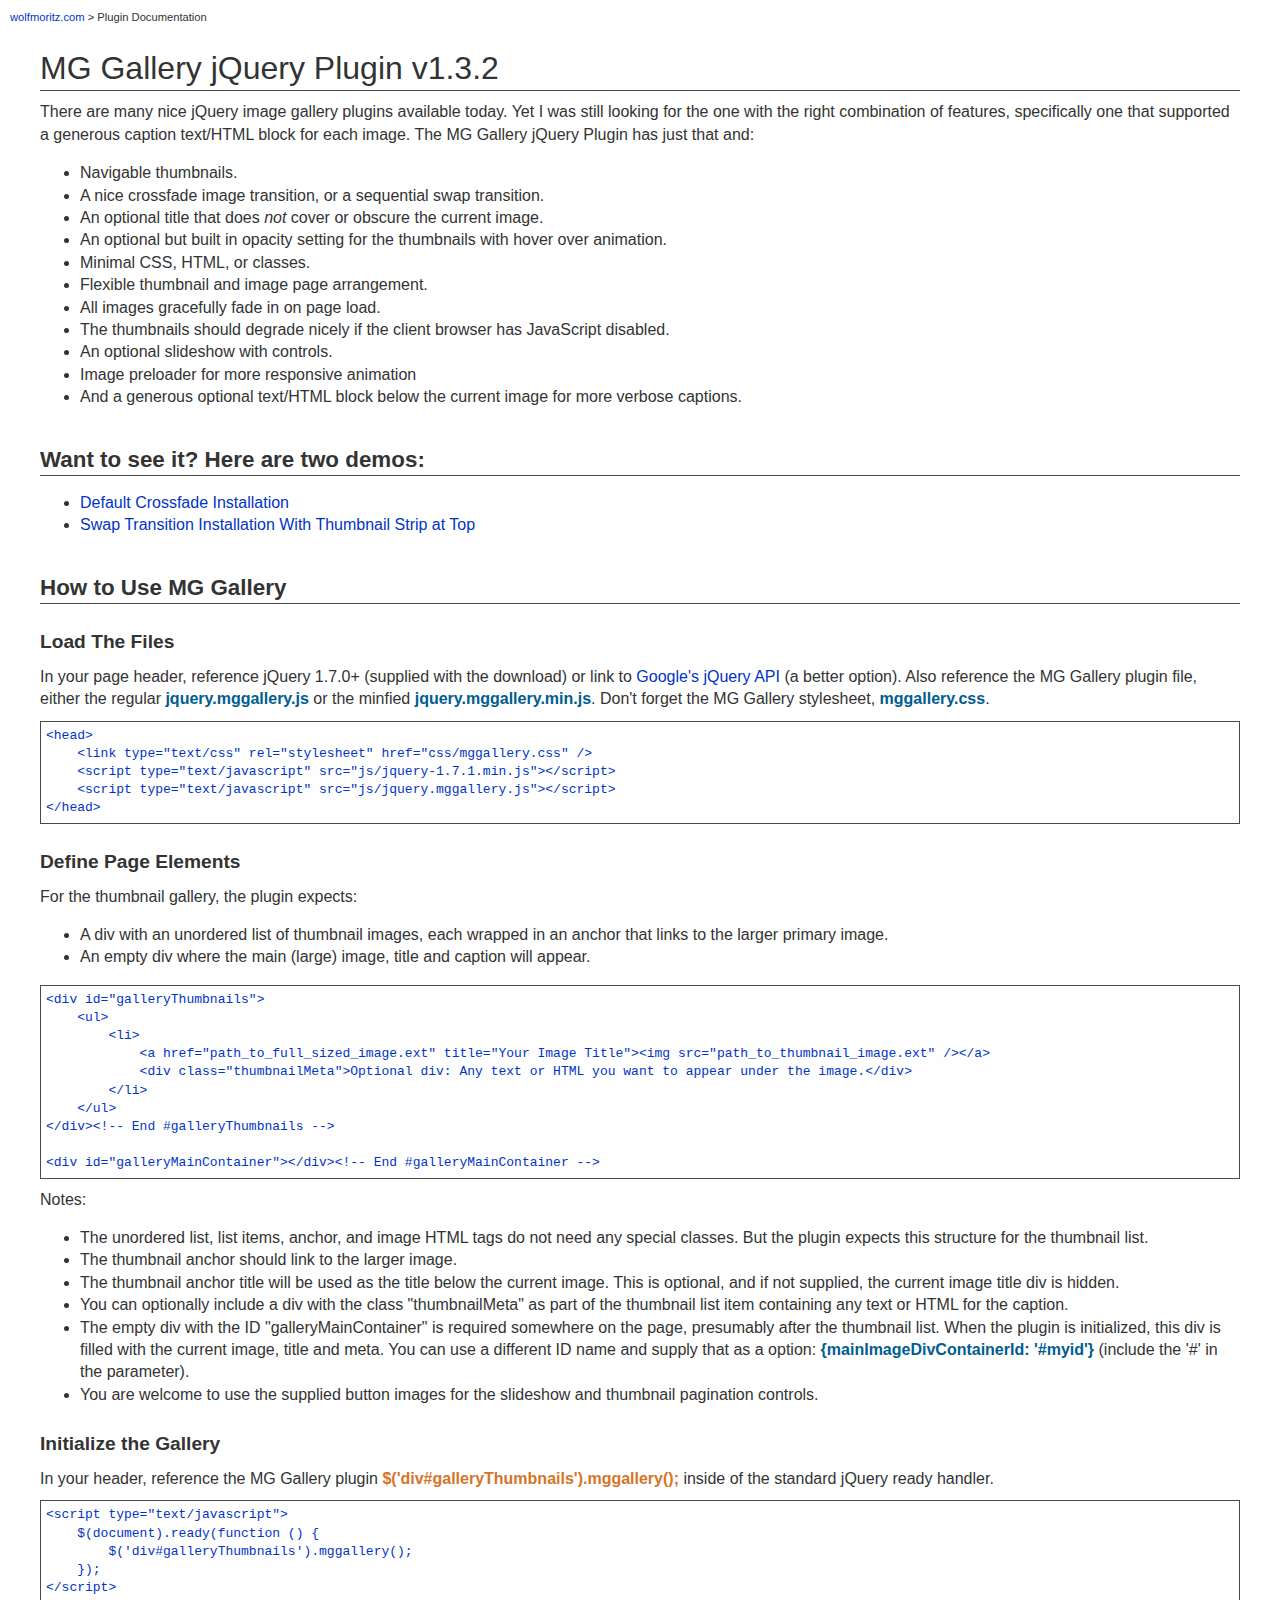
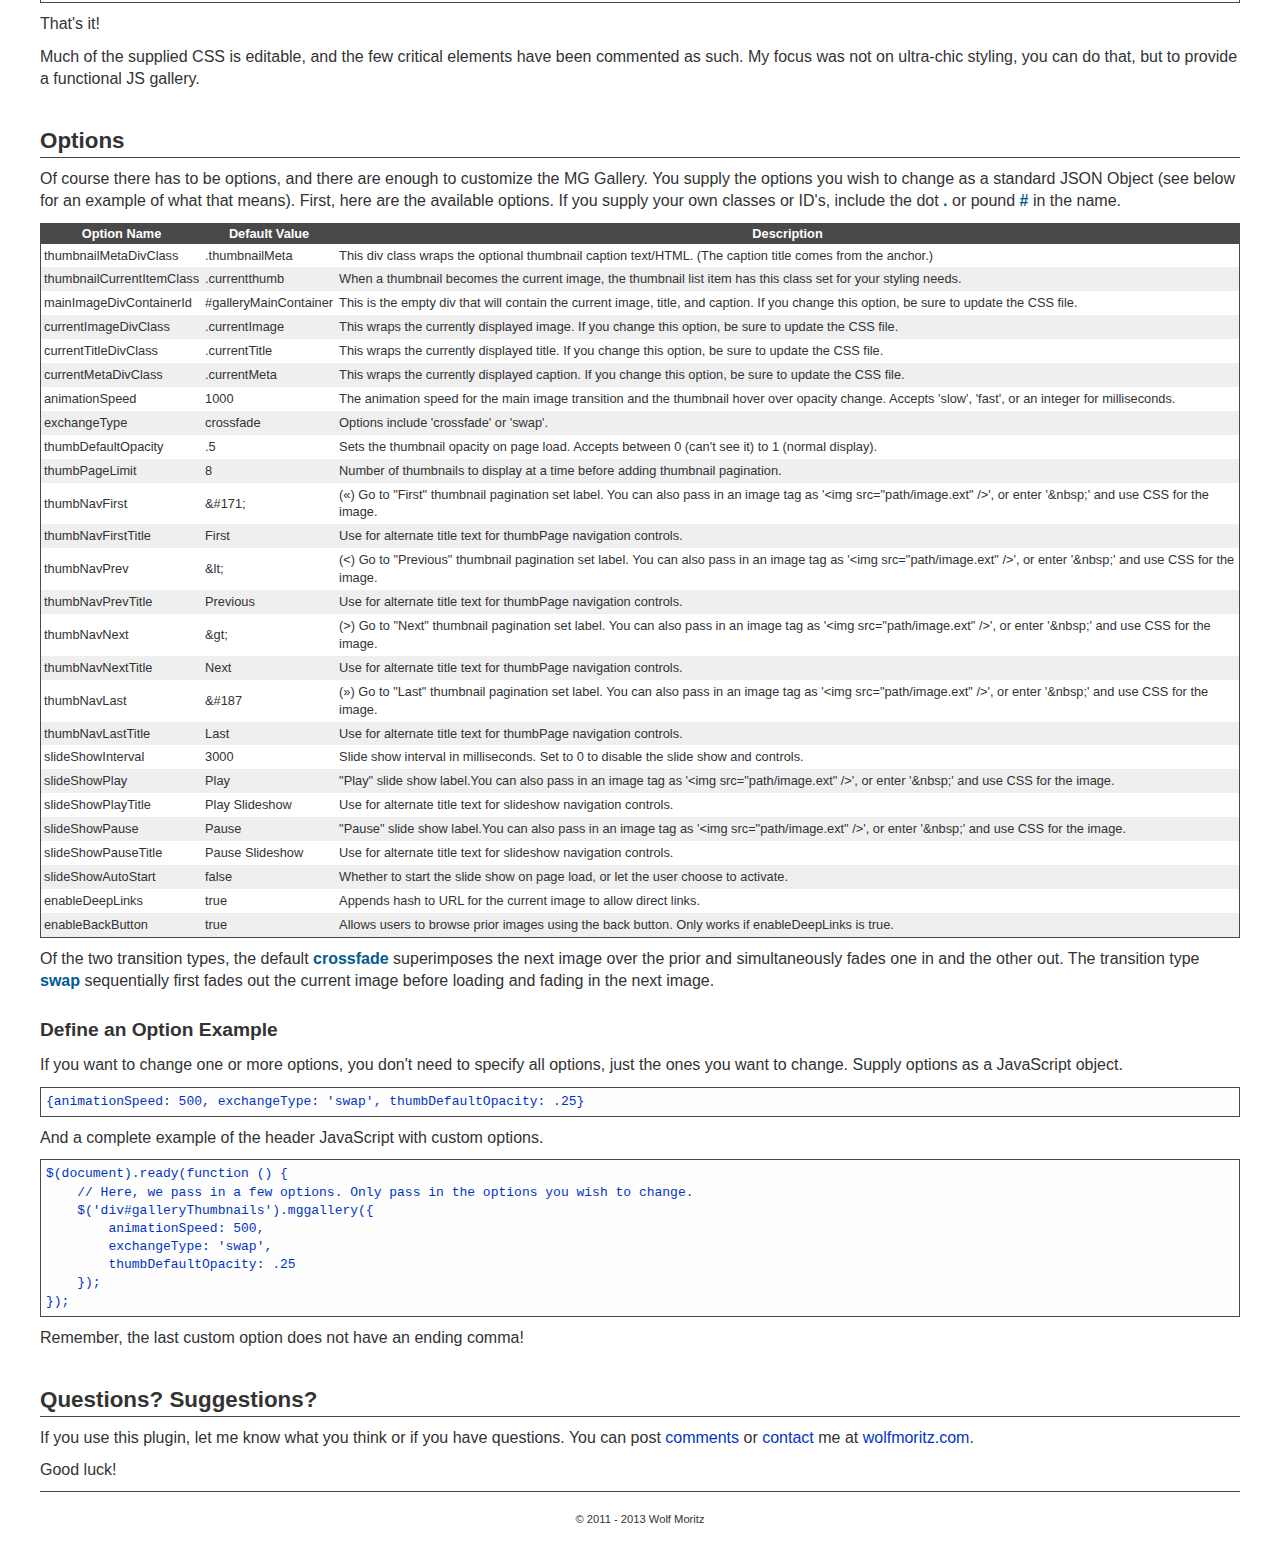
==== index.html @ 25e63826 "Removed trailing slashes" ====
<!DOCTYPE html>
<html xmlns="http://www.w3.org/1999/xhtml" xml:lang="en" lang="en">
<head>
	<meta http-equiv="Content-Type" content="text/html; charset=utf-8">
	<meta name="google-site-verification" content="ilKpSg25DPmF-rOHwP9c-3cbA408Y_Z_2or2NhPm4l4">
	<title>MG Gallery jQuery Plugin Documentation</title>

	<style type="text/css">
		body, html {
			background-color: #FFFFFF;
			color: #333;
			font-family: Lucida Grande,Verdana,Geneva,Sans-serif;
			margin: 0;
			padding: 0;
			font-size: 100%;
			line-height: 1.4;
		}
		h1, h2, h3, p {
			margin: 0;
			padding: 0;
		}
		#content {
			margin: 20px 40px;
		}
		#footer {
			font-size: 70%;
			text-align: center;
			padding: 20px 0;
			border-top: 1px solid #494949;
		}
		#breadcrumb {
			margin: 10px;
			font-size: 70%;
		}
		code {
			border: 1px solid #494949;
			background-color: #FEFEFE;
			display: block;
			padding: 5px;
			color: #0134C5;
		}
		h1 {
			font-weight: normal;
			font-size: 2em;
			border-bottom: 1px solid #494949;
		}
		h2 {
			font-size: 1.4em;
			border-bottom: 1px solid #494949;
			font-weight: bold;
			margin-top: 35px;
		}
		h3 {
			font-size: 1.2em;
			font-weight: bold;
			margin-top: 25px;
		}
		p {
			margin: 10px 0;
		}
		a, a:visited {
			color: #0134C5;
			text-decoration: none;
		}
		var {
			color: #005D8F;
			font-style: normal;
			font-weight: bold;
		}
		dfn {
			font-style: normal;
			color: #D47529;
			font-weight: bold;
		}
		table {
			border: 1px solid #494949;
			padding: 0;
			font-size: 80%;
			border-collapse: collapse;
		}
		table th {
			background-color: #494949;
			color: #FFF;
		}
		table td {
			padding: 3px;
		}
		table tr.alt {
			background-color: #EFEFEF;
		}

	</style>
	<script type="text/javascript">
		// <!-- Google Analytics -->
	  var _gaq = _gaq || [];
	  _gaq.push(['_setAccount', 'UA-21182600-1']);
	  _gaq.push(['_trackPageview']);

	  (function() {
		var ga = document.createElement('script'); ga.type = 'text/javascript'; ga.async = true;
		ga.src = ('https:' == document.location.protocol ? 'https://ssl' : 'http://www') + '.google-analytics.com/ga.js';
		var s = document.getElementsByTagName('script')[0]; s.parentNode.insertBefore(ga, s);
	  })();
	</script>
</head>
<body>
	<div id="breadcrumb"><a href="http://www.wolfmoritz.com/jquery/mg-gallery-jquery-plugin">wolfmoritz.com</a> &gt; Plugin Documentation</div>
	<div id="content">

		<h1>MG Gallery jQuery Plugin v1.3.2</h1>

		<p>There are many nice jQuery image gallery plugins available today. Yet I was still looking for the one with the right combination of features, specifically one that supported a generous caption text/HTML block for each image. The MG Gallery jQuery Plugin has just that and:</p>
		<ul>
			<li>Navigable thumbnails.</li>
			<li>A nice crossfade image transition, or a sequential swap transition.</li>
			<li>An optional title that does <i>not</i> cover or obscure the current image.</li>
			<li>An optional but built in opacity setting for the thumbnails with hover over animation.</li>
			<li>Minimal CSS, HTML, or classes.</li>
			<li>Flexible thumbnail and image page arrangement.</li>
			<li>All images gracefully fade in on page load.</li>
			<li>The thumbnails should degrade nicely if the client browser has JavaScript disabled.</li>
			<li>An optional slideshow with controls.</li>
			<li>Image preloader for more responsive animation</li>
			<li>And a generous optional text/HTML block below the current image for more verbose captions.</li>
		</ul>

		<h2>Want to see it? Here are two demos:</h2>
		<ul>
			<li><a href="MGGalleryPlugin/crossfade.html">Default Crossfade Installation</a></li>
			<li><a href="MGGalleryPlugin/swap.html">Swap Transition Installation With Thumbnail Strip at Top</a></li>
		</ul>

		<h2>How to Use MG Gallery</h2>
		<h3>Load The Files</h3>
		<p>In your page header, reference jQuery 1.7.0+ (supplied with the download) or link to <a href="https://developers.google.com/speed/libraries/devguide">Google's jQuery API</a> (a better option). Also reference the MG Gallery plugin file, either the regular <var>jquery.mggallery.js</var> or the minfied <var>jquery.mggallery.min.js</var>. Don't forget the MG Gallery stylesheet, <var>mggallery.css</var>.</p>
		<code>
			&lt;head&gt;<br>
			&nbsp;&nbsp;&nbsp;&nbsp;&lt;link type="text/css" rel="stylesheet" href="css/mggallery.css" /&gt;<br>
			&nbsp;&nbsp;&nbsp;&nbsp;&lt;script type="text/javascript" src="js/jquery-1.7.1.min.js"&gt;&lt;/script&gt;<br>
			&nbsp;&nbsp;&nbsp;&nbsp;&lt;script type="text/javascript" src="js/jquery.mggallery.js"&gt;&lt;/script&gt;<br>
			&lt;/head&gt;
		</code>

		<h3>Define Page Elements</h3>
		<p>For the thumbnail gallery, the plugin expects:</p>
		<ul>
			<li>A div with an unordered list of thumbnail images, each wrapped in an anchor that links to the larger primary image.</li>
			<li>An empty div where the main (large) image, title and caption will appear.</li>
		</ul>
		<code>
			&lt;div id="galleryThumbnails"&gt;<br>
			&nbsp;&nbsp;&nbsp;&nbsp;&lt;ul&gt;<br>
			&nbsp;&nbsp;&nbsp;&nbsp;&nbsp;&nbsp;&nbsp;&nbsp;&lt;li&gt;<br>
			&nbsp;&nbsp;&nbsp;&nbsp;&nbsp;&nbsp;&nbsp;&nbsp;&nbsp;&nbsp;&nbsp;&nbsp;&lt;a href="path_to_full_sized_image.ext" title="Your Image Title"&gt;&lt;img src="path_to_thumbnail_image.ext" /&gt;&lt;/a&gt;<br>
			&nbsp;&nbsp;&nbsp;&nbsp;&nbsp;&nbsp;&nbsp;&nbsp;&nbsp;&nbsp;&nbsp;&nbsp;&lt;div class="thumbnailMeta"&gt;Optional div: Any text or HTML you want to appear under the image.&lt;/div&gt;<br>
			&nbsp;&nbsp;&nbsp;&nbsp;&nbsp;&nbsp;&nbsp;&nbsp;&lt;/li&gt;<br>
			&nbsp;&nbsp;&nbsp;&nbsp;&lt;/ul&gt;<br>
			&lt;/div&gt;&lt;!-- End #galleryThumbnails --&gt;<br><br>

			&lt;div id="galleryMainContainer"&gt;&lt;/div&gt;&lt;!-- End #galleryMainContainer --&gt;<br>
		</code>
		<p>Notes:</p>
		<ul>
			<li>The unordered list, list items, anchor, and image HTML tags do not need any special classes. But the plugin expects this structure for the thumbnail list.</li>
			<li>The thumbnail anchor should link to the larger image.</li>
			<li>The thumbnail anchor title will be used as the title below the current image. This is optional, and if not supplied, the current image title div is hidden.</li>
			<li>You can optionally include a div with the class "thumbnailMeta" as part of the thumbnail list item containing any text or HTML for the caption.</li>
			<li>The empty div with the ID "galleryMainContainer" is required somewhere on the page, presumably after the thumbnail list. When the plugin is initialized, this div is filled with the current image, title and meta. You can use a different ID name and supply that as a option: <var>{mainImageDivContainerId: '#myid'}</var> (include the '#' in the parameter).</li>
			<li>You are welcome to use the supplied button images for the slideshow and thumbnail pagination controls.</li>
		</ul>

		<h3>Initialize the Gallery</h3>
		<p>In your header, reference the MG Gallery plugin <dfn>$('div#galleryThumbnails').mggallery();</dfn> inside of the standard jQuery ready handler.</p>
		<code>
			&lt;script type="text/javascript"&gt;<br>
			&nbsp;&nbsp;&nbsp;&nbsp;$(document).ready(function () {<br>
			&nbsp;&nbsp;&nbsp;&nbsp;&nbsp;&nbsp;&nbsp;&nbsp;$('div#galleryThumbnails').mggallery();<br>
			&nbsp;&nbsp;&nbsp;&nbsp;});<br>
			&lt;/script&gt;<br>
		</code>
		<p>That's it!</p>

		<p>Much of the supplied CSS is editable, and the few critical elements have been commented as such. My focus was not on ultra-chic styling, you can do that, but to provide a functional JS gallery.</p>

		<h2>Options</h2>
		<p>Of course there has to be options, and there are enough to customize the MG Gallery. You supply the options you wish to change as a standard JSON Object (see below for an example of what that means). First, here are the available options. If you supply your own classes or ID's, include the dot <var>.</var> or pound <var>#</var> in the name.</p>
		<table>
			<tr>
				<th>Option Name</th><th>Default Value</th><th>Description</th>
			</tr>
			<tr>
				<td>thumbnailMetaDivClass</td><td>.thumbnailMeta</td><td>This div class wraps the optional thumbnail caption text/HTML. (The caption title comes from the anchor.)</td>
			</tr>
			<tr class="alt">
				<td>thumbnailCurrentItemClass</td><td>.currentthumb</td><td>When a thumbnail becomes the current image, the thumbnail list item has this class set for your styling needs.</td>
			</tr>
			<tr>
				<td>mainImageDivContainerId</td><td>#galleryMainContainer</td><td>This is the empty div that will contain the current image, title, and caption. If you change this option, be sure to update the CSS file.</td>
			</tr>
			<tr class="alt">
				<td>currentImageDivClass</td><td>.currentImage</td><td>This wraps the currently displayed image. If you change this option, be sure to update the CSS file.</td>
			</tr>
			<tr>
				<td>currentTitleDivClass</td><td>.currentTitle</td><td>This wraps the currently displayed title. If you change this option, be sure to update the CSS file.</td>
			</tr>
			<tr class="alt">
				<td>currentMetaDivClass</td><td>.currentMeta</td><td>This wraps the currently displayed caption. If you change this option, be sure to update the CSS file.</td>
			</tr>
			<tr>
				<td>animationSpeed</td><td>1000</td><td>The animation speed for the main image transition and the thumbnail hover over opacity change. Accepts 'slow', 'fast', or an integer for milliseconds.</td>
			</tr>
			<tr class="alt">
				<td>exchangeType</td><td>crossfade</td><td>Options include 'crossfade' or 'swap'.</td>
			</tr>
			<tr>
				<td>thumbDefaultOpacity</td><td>.5</td><td>Sets the thumbnail opacity on page load. Accepts between 0 (can't see it) to 1 (normal display).</td>
			</tr>
			<tr class="alt">
				<td>thumbPageLimit</td><td>8</td><td>Number of thumbnails to display at a time before adding thumbnail pagination.</td>
			</tr>
			<tr>
				<td>thumbNavFirst</td><td>&amp;#171;</td><td>(&#171;) Go to "First" thumbnail pagination set label. You can also pass in an image tag as '&lt;img src="path/image.ext" /&gt;', or enter '&amp;nbsp;' and use CSS for the image.</td>
			</tr>
			<tr class="alt">
				<td>thumbNavFirstTitle</td><td>First</td><td>Use for alternate title text for thumbPage navigation controls.</td>
			</tr>
			<tr>
				<td>thumbNavPrev</td><td>&amp;lt;</td><td>(&lt;) Go to "Previous" thumbnail pagination set label. You can also pass in an image tag as '&lt;img src="path/image.ext" /&gt;', or enter '&amp;nbsp;' and use CSS for the image.</td>
			</tr>
			<tr class="alt">
				<td>thumbNavPrevTitle</td><td>Previous</td><td>Use for alternate title text for thumbPage navigation controls.</td>
			</tr>
			<tr>
				<td>thumbNavNext</td><td>&amp;gt;</td><td>(&gt;) Go to "Next" thumbnail pagination set label. You can also pass in an image tag as '&lt;img src="path/image.ext" /&gt;', or enter '&amp;nbsp;' and use CSS for the image.</td>
			</tr>
			<tr class="alt">
				<td>thumbNavNextTitle</td><td>Next</td><td>Use for alternate title text for thumbPage navigation controls.</td>
			</tr>
			<tr>
				<td>thumbNavLast</td><td>&amp;#187</td><td>(&#187;) Go to "Last" thumbnail pagination set label. You can also pass in an image tag as '&lt;img src="path/image.ext" /&gt;', or enter '&amp;nbsp;' and use CSS for the image.</td>
			</tr>
			<tr class="alt">
				<td>thumbNavLastTitle</td><td>Last</td><td>Use for alternate title text for thumbPage navigation controls.</td>
			</tr>
			<tr>
				<td>slideShowInterval</td><td>3000</td><td>Slide show interval in milliseconds. Set to 0 to disable the slide show and controls.</td>
			</tr>
			<tr class="alt">
				<td>slideShowPlay</td><td>Play</td><td>"Play" slide show label.You can also pass in an image tag as '&lt;img src="path/image.ext" /&gt;', or enter '&amp;nbsp;' and use CSS for the image.</td>
			</tr>
			<tr>
				<td>slideShowPlayTitle</td><td>Play Slideshow</td><td>Use for alternate title text for slideshow navigation controls.</td>
			</tr>
			<tr class="alt">
				<td>slideShowPause</td><td>Pause</td><td>"Pause" slide show label.You can also pass in an image tag as '&lt;img src="path/image.ext" /&gt;', or enter '&amp;nbsp;' and use CSS for the image.</td>
			</tr>
			<tr>
				<td>slideShowPauseTitle</td><td>Pause Slideshow</td><td>Use for alternate title text for slideshow navigation controls.</td>
			</tr>
			<tr class="alt">
				<td>slideShowAutoStart</td><td>false</td><td>Whether to start the slide show on page load, or let the user choose to activate.</td>
			</tr>
			<tr>
				<td>enableDeepLinks</td><td>true</td><td>Appends hash to URL for the current image to allow direct links.</td>
			</tr>
			<tr class="alt">
				<td>enableBackButton</td><td>true</td><td>Allows users to browse prior images using the back button. Only works if enableDeepLinks is true.</td>
			</tr>
		</table>
		<p>Of the two transition types, the default <var>crossfade</var> superimposes the next image over the prior and simultaneously fades one in and the other out. The transition type <var>swap</var> sequentially first fades out the current image before loading and fading in the next image.</p>

		<h3>Define an Option Example</h3>
		<p>If you want to change one or more options, you don't need to specify all options, just the ones you want to change. Supply options as a JavaScript object.</p>
		<code>
		{animationSpeed: 500, exchangeType: 'swap',	thumbDefaultOpacity: .25}
		</code>

		<p>And a complete example of the header JavaScript with custom options.</p>
		<code>
$(document).ready(function () {<br>
&nbsp;&nbsp;&nbsp;&nbsp;// Here, we pass in a few options. Only pass in the options you wish to change.<br>
&nbsp;&nbsp;&nbsp;&nbsp;$('div#galleryThumbnails').mggallery({<br>
&nbsp;&nbsp;&nbsp;&nbsp;&nbsp;&nbsp;&nbsp;&nbsp;animationSpeed: 500,<br>
&nbsp;&nbsp;&nbsp;&nbsp;&nbsp;&nbsp;&nbsp;&nbsp;exchangeType: 'swap',<br>
&nbsp;&nbsp;&nbsp;&nbsp;&nbsp;&nbsp;&nbsp;&nbsp;thumbDefaultOpacity: .25<br>
&nbsp;&nbsp;&nbsp;&nbsp;});<br>
});
		</code>
		<p>Remember, the last custom option does not have an ending comma!</p>

		<h2>Questions? Suggestions?</h2>
		<p>If you use this plugin, let me know what you think or if you have questions. You can post <a href="http://www.wolfmoritz.com/jquery/mg-gallery-jquery-plugin">comments</a> or <a href="http://www.wolfmoritz.com/contact-me">contact</a> me at <a href="http://www.wolfmoritz.com">wolfmoritz.com</a>.</p>
		<p>Good luck!</p>
			<div id="footer">&copy; 2011 - 2013 Wolf Moritz</div>
	</div>
	<script type="text/javascript">
	// <!-- Get Clicky -->
	var clicky = { log: function(){ return; }, goal: function(){ return; }};
	var clicky_site_id = 66381280;
	(function() {
	  var s = document.createElement('script');
	  s.type = 'text/javascript';
	  s.async = true;
	  s.src = ( document.location.protocol == 'https:' ? 'https://static.getclicky.com/js' : 'http://static.getclicky.com/js' );
	  ( document.getElementsByTagName('head')[0] || document.getElementsByTagName('body')[0] ).appendChild( s );
	})();
	</script>
</body>
</html>
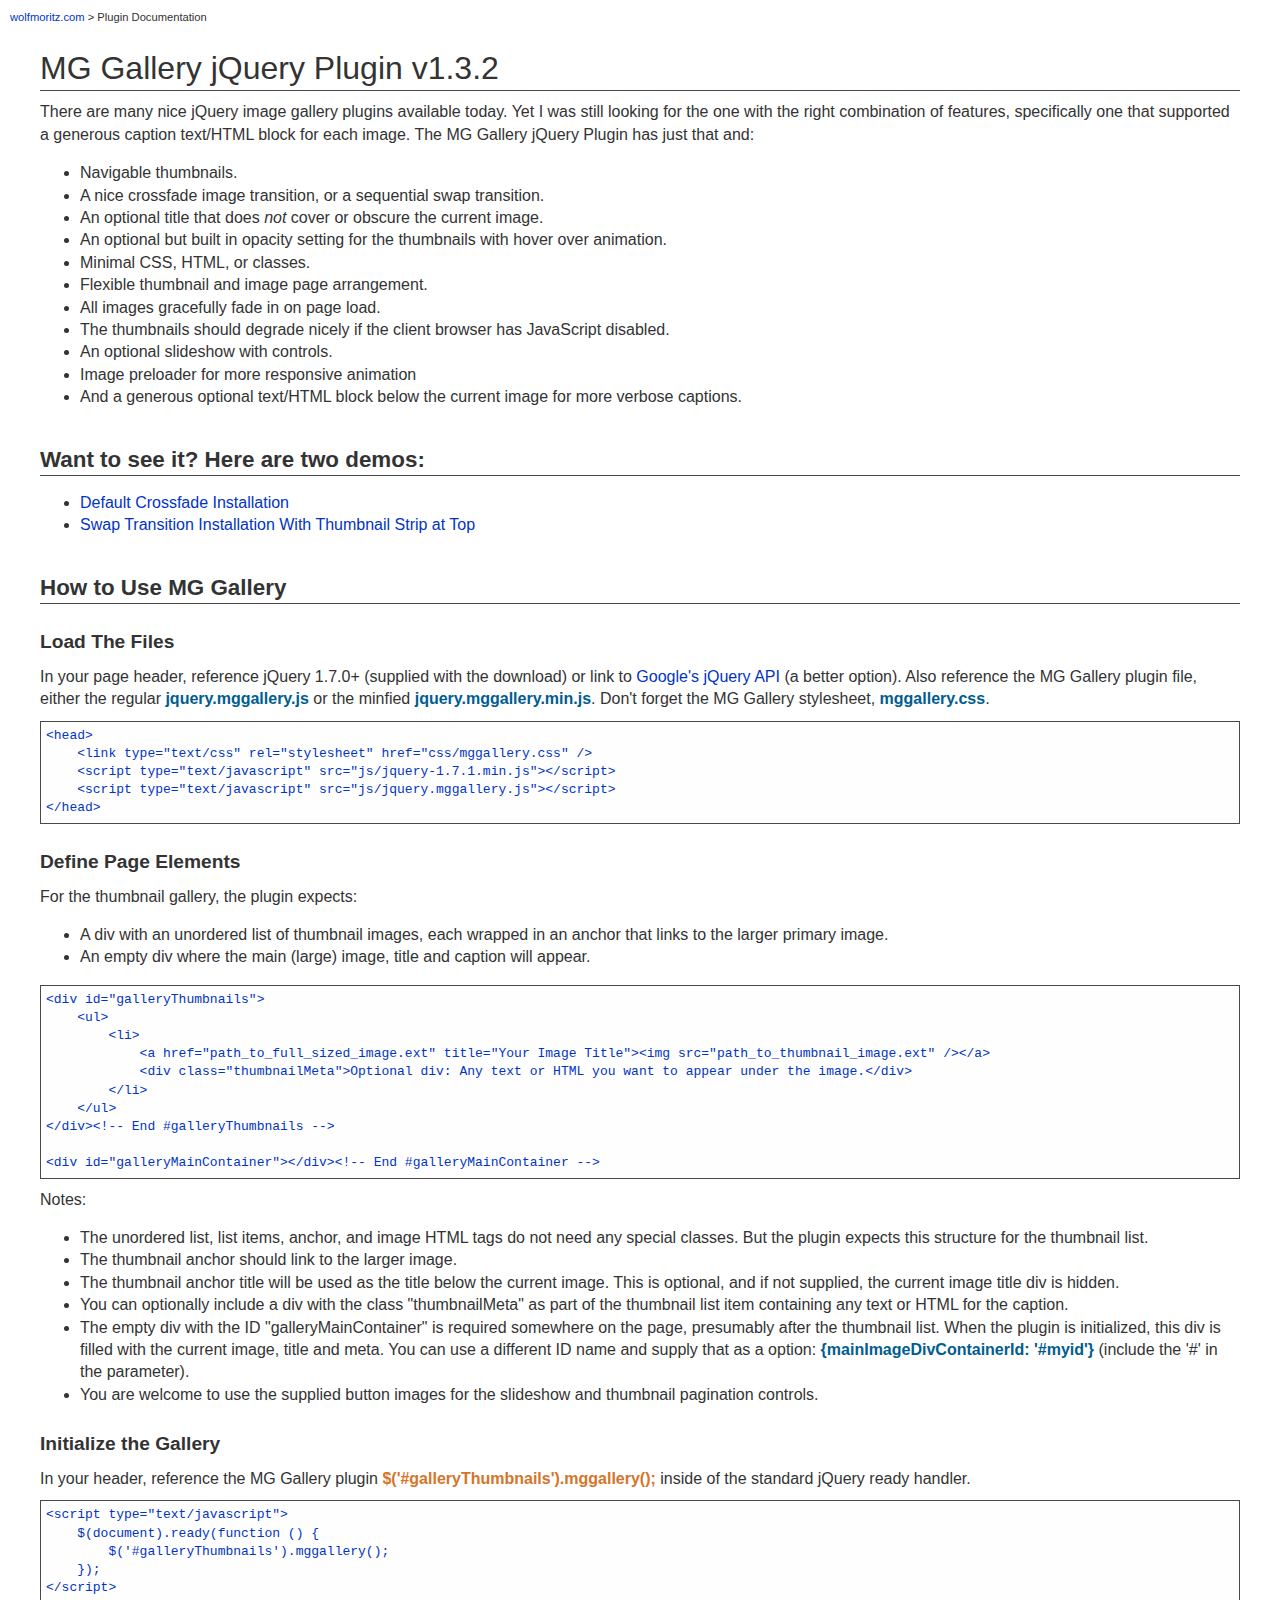
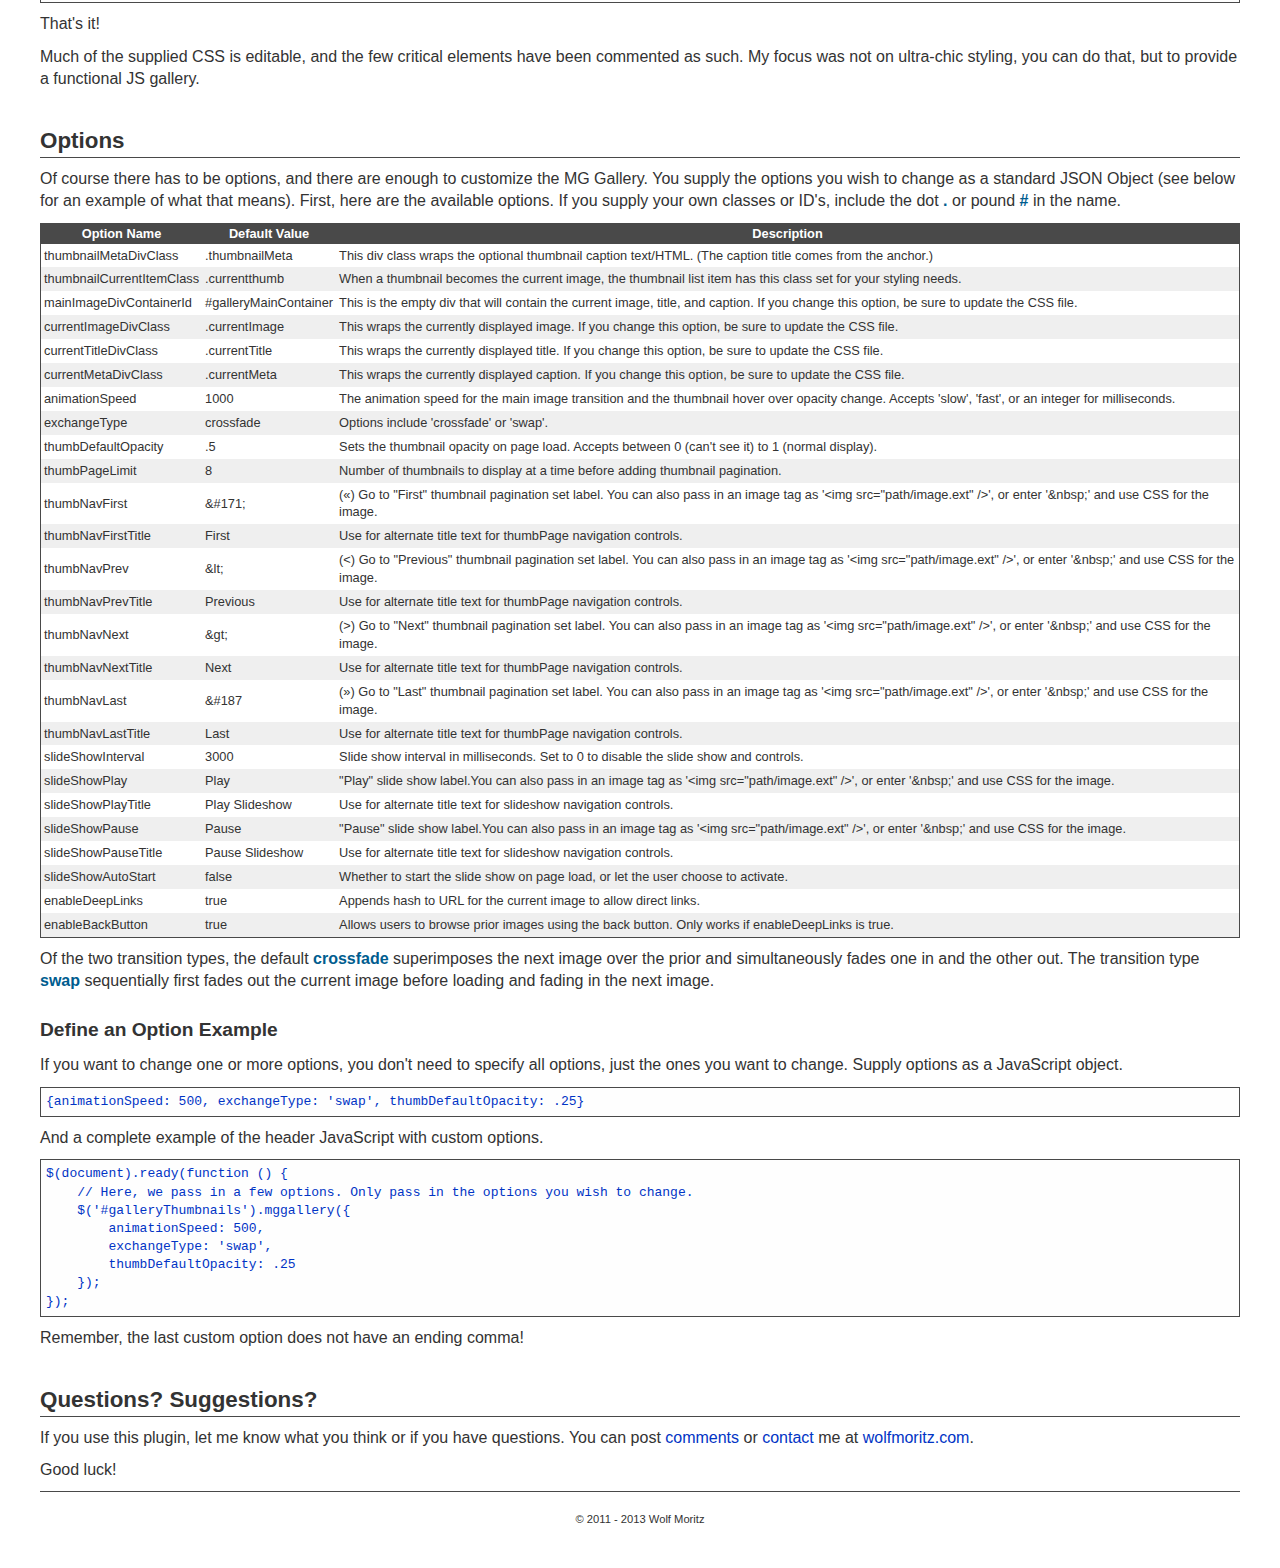
==== commit 16d438b3: "Removed leading "div#" in selectors" ====
--- a/index.html
+++ b/index.html
@@ -170,11 +170,11 @@
 		</ul>
 
 		<h3>Initialize the Gallery</h3>
-		<p>In your header, reference the MG Gallery plugin <dfn>$('div#galleryThumbnails').mggallery();</dfn> inside of the standard jQuery ready handler.</p>
+		<p>In your header, reference the MG Gallery plugin <dfn>$('#galleryThumbnails').mggallery();</dfn> inside of the standard jQuery ready handler.</p>
 		<code>
 			&lt;script type="text/javascript"&gt;<br>
 			&nbsp;&nbsp;&nbsp;&nbsp;$(document).ready(function () {<br>
-			&nbsp;&nbsp;&nbsp;&nbsp;&nbsp;&nbsp;&nbsp;&nbsp;$('div#galleryThumbnails').mggallery();<br>
+			&nbsp;&nbsp;&nbsp;&nbsp;&nbsp;&nbsp;&nbsp;&nbsp;$('#galleryThumbnails').mggallery();<br>
 			&nbsp;&nbsp;&nbsp;&nbsp;});<br>
 			&lt;/script&gt;<br>
 		</code>
@@ -279,7 +279,7 @@
 		<code>
 $(document).ready(function () {<br>
 &nbsp;&nbsp;&nbsp;&nbsp;// Here, we pass in a few options. Only pass in the options you wish to change.<br>
-&nbsp;&nbsp;&nbsp;&nbsp;$('div#galleryThumbnails').mggallery({<br>
+&nbsp;&nbsp;&nbsp;&nbsp;$('#galleryThumbnails').mggallery({<br>
 &nbsp;&nbsp;&nbsp;&nbsp;&nbsp;&nbsp;&nbsp;&nbsp;animationSpeed: 500,<br>
 &nbsp;&nbsp;&nbsp;&nbsp;&nbsp;&nbsp;&nbsp;&nbsp;exchangeType: 'swap',<br>
 &nbsp;&nbsp;&nbsp;&nbsp;&nbsp;&nbsp;&nbsp;&nbsp;thumbDefaultOpacity: .25<br>
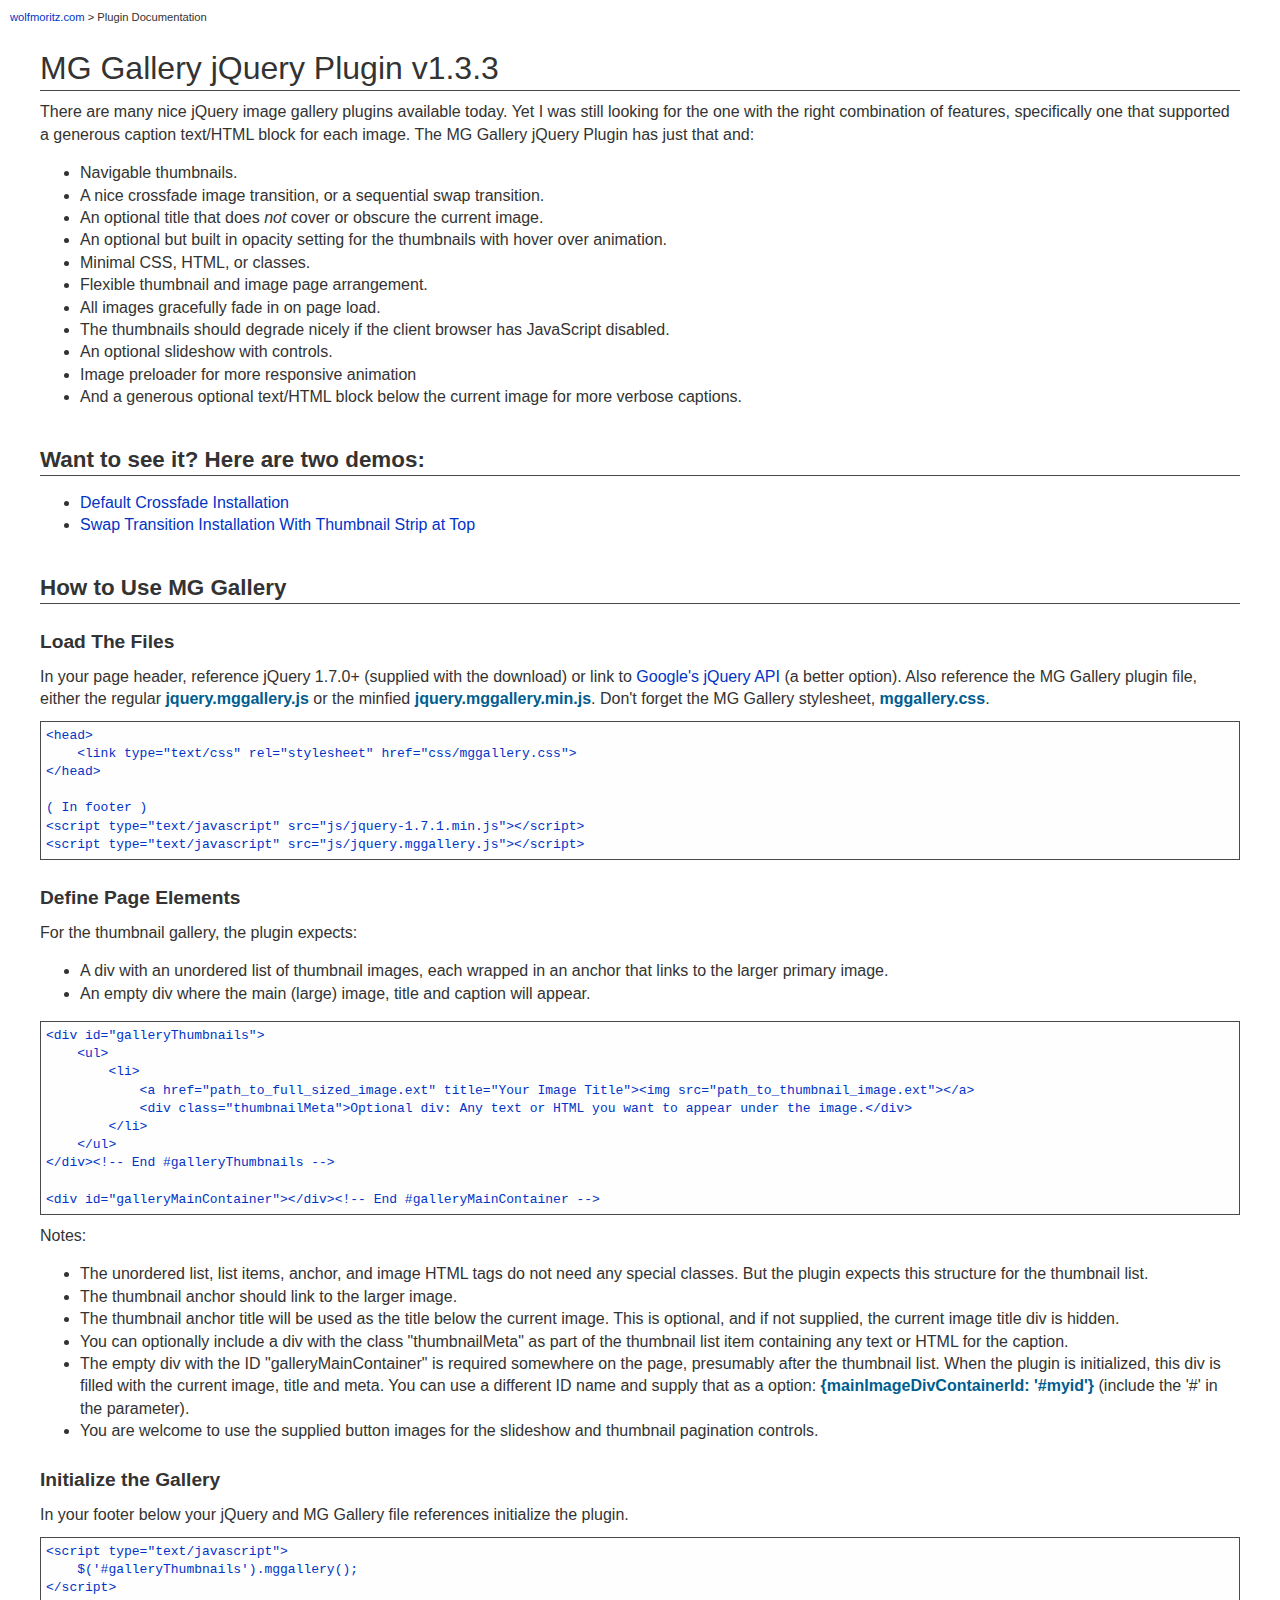
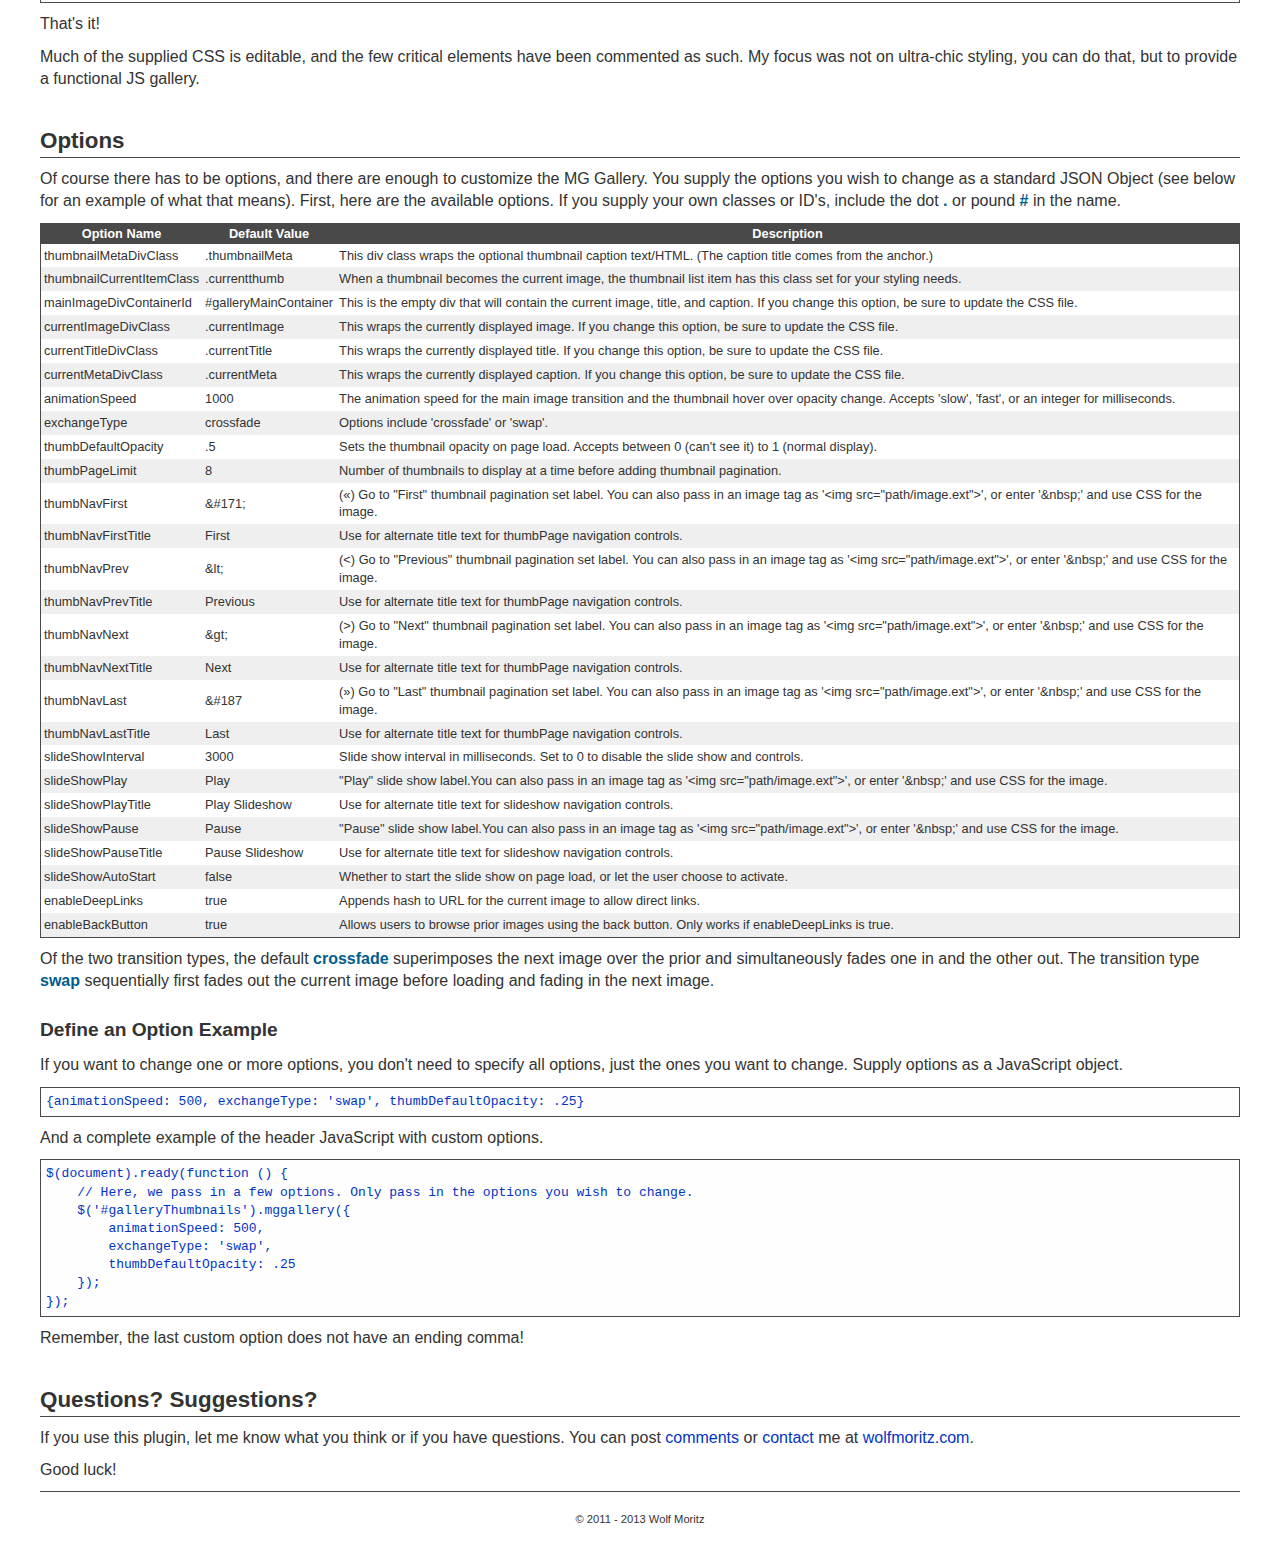
==== commit a702569b: "Updated examples and documentation" ====
--- a/index.html
+++ b/index.html
@@ -107,7 +107,7 @@
 	<div id="breadcrumb"><a href="http://www.wolfmoritz.com/jquery/mg-gallery-jquery-plugin">wolfmoritz.com</a> &gt; Plugin Documentation</div>
 	<div id="content">
 
-		<h1>MG Gallery jQuery Plugin v1.3.2</h1>
+		<h1>MG Gallery jQuery Plugin v1.3.3</h1>
 
 		<p>There are many nice jQuery image gallery plugins available today. Yet I was still looking for the one with the right combination of features, specifically one that supported a generous caption text/HTML block for each image. The MG Gallery jQuery Plugin has just that and:</p>
 		<ul>
@@ -135,10 +135,12 @@
 		<p>In your page header, reference jQuery 1.7.0+ (supplied with the download) or link to <a href="https://developers.google.com/speed/libraries/devguide">Google's jQuery API</a> (a better option). Also reference the MG Gallery plugin file, either the regular <var>jquery.mggallery.js</var> or the minfied <var>jquery.mggallery.min.js</var>. Don't forget the MG Gallery stylesheet, <var>mggallery.css</var>.</p>
 		<code>
 			&lt;head&gt;<br>
-			&nbsp;&nbsp;&nbsp;&nbsp;&lt;link type="text/css" rel="stylesheet" href="css/mggallery.css" /&gt;<br>
-			&nbsp;&nbsp;&nbsp;&nbsp;&lt;script type="text/javascript" src="js/jquery-1.7.1.min.js"&gt;&lt;/script&gt;<br>
-			&nbsp;&nbsp;&nbsp;&nbsp;&lt;script type="text/javascript" src="js/jquery.mggallery.js"&gt;&lt;/script&gt;<br>
-			&lt;/head&gt;
+			&nbsp;&nbsp;&nbsp;&nbsp;&lt;link type="text/css" rel="stylesheet" href="css/mggallery.css"&gt;<br>
+			&lt;/head&gt;<br>
+			<br>
+			( In footer )<br>
+			&lt;script type="text/javascript" src="js/jquery-1.7.1.min.js"&gt;&lt;/script&gt;<br>
+			&lt;script type="text/javascript" src="js/jquery.mggallery.js"&gt;&lt;/script&gt;<br>
 		</code>
 
 		<h3>Define Page Elements</h3>
@@ -151,7 +153,7 @@
 			&lt;div id="galleryThumbnails"&gt;<br>
 			&nbsp;&nbsp;&nbsp;&nbsp;&lt;ul&gt;<br>
 			&nbsp;&nbsp;&nbsp;&nbsp;&nbsp;&nbsp;&nbsp;&nbsp;&lt;li&gt;<br>
-			&nbsp;&nbsp;&nbsp;&nbsp;&nbsp;&nbsp;&nbsp;&nbsp;&nbsp;&nbsp;&nbsp;&nbsp;&lt;a href="path_to_full_sized_image.ext" title="Your Image Title"&gt;&lt;img src="path_to_thumbnail_image.ext" /&gt;&lt;/a&gt;<br>
+			&nbsp;&nbsp;&nbsp;&nbsp;&nbsp;&nbsp;&nbsp;&nbsp;&nbsp;&nbsp;&nbsp;&nbsp;&lt;a href="path_to_full_sized_image.ext" title="Your Image Title"&gt;&lt;img src="path_to_thumbnail_image.ext"&gt;&lt;/a&gt;<br>
 			&nbsp;&nbsp;&nbsp;&nbsp;&nbsp;&nbsp;&nbsp;&nbsp;&nbsp;&nbsp;&nbsp;&nbsp;&lt;div class="thumbnailMeta"&gt;Optional div: Any text or HTML you want to appear under the image.&lt;/div&gt;<br>
 			&nbsp;&nbsp;&nbsp;&nbsp;&nbsp;&nbsp;&nbsp;&nbsp;&lt;/li&gt;<br>
 			&nbsp;&nbsp;&nbsp;&nbsp;&lt;/ul&gt;<br>
@@ -170,12 +172,10 @@
 		</ul>
 
 		<h3>Initialize the Gallery</h3>
-		<p>In your header, reference the MG Gallery plugin <dfn>$('#galleryThumbnails').mggallery();</dfn> inside of the standard jQuery ready handler.</p>
+		<p>In your footer below your jQuery and MG Gallery file references initialize the plugin.</p>
 		<code>
 			&lt;script type="text/javascript"&gt;<br>
-			&nbsp;&nbsp;&nbsp;&nbsp;$(document).ready(function () {<br>
-			&nbsp;&nbsp;&nbsp;&nbsp;&nbsp;&nbsp;&nbsp;&nbsp;$('#galleryThumbnails').mggallery();<br>
-			&nbsp;&nbsp;&nbsp;&nbsp;});<br>
+			&nbsp;&nbsp;&nbsp;&nbsp;$('#galleryThumbnails').mggallery();<br>
 			&lt;/script&gt;<br>
 		</code>
 		<p>That's it!</p>
@@ -219,25 +219,25 @@
 				<td>thumbPageLimit</td><td>8</td><td>Number of thumbnails to display at a time before adding thumbnail pagination.</td>
 			</tr>
 			<tr>
-				<td>thumbNavFirst</td><td>&amp;#171;</td><td>(&#171;) Go to "First" thumbnail pagination set label. You can also pass in an image tag as '&lt;img src="path/image.ext" /&gt;', or enter '&amp;nbsp;' and use CSS for the image.</td>
+				<td>thumbNavFirst</td><td>&amp;#171;</td><td>(&#171;) Go to "First" thumbnail pagination set label. You can also pass in an image tag as '&lt;img src="path/image.ext"&gt;', or enter '&amp;nbsp;' and use CSS for the image.</td>
 			</tr>
 			<tr class="alt">
 				<td>thumbNavFirstTitle</td><td>First</td><td>Use for alternate title text for thumbPage navigation controls.</td>
 			</tr>
 			<tr>
-				<td>thumbNavPrev</td><td>&amp;lt;</td><td>(&lt;) Go to "Previous" thumbnail pagination set label. You can also pass in an image tag as '&lt;img src="path/image.ext" /&gt;', or enter '&amp;nbsp;' and use CSS for the image.</td>
+				<td>thumbNavPrev</td><td>&amp;lt;</td><td>(&lt;) Go to "Previous" thumbnail pagination set label. You can also pass in an image tag as '&lt;img src="path/image.ext"&gt;', or enter '&amp;nbsp;' and use CSS for the image.</td>
 			</tr>
 			<tr class="alt">
 				<td>thumbNavPrevTitle</td><td>Previous</td><td>Use for alternate title text for thumbPage navigation controls.</td>
 			</tr>
 			<tr>
-				<td>thumbNavNext</td><td>&amp;gt;</td><td>(&gt;) Go to "Next" thumbnail pagination set label. You can also pass in an image tag as '&lt;img src="path/image.ext" /&gt;', or enter '&amp;nbsp;' and use CSS for the image.</td>
+				<td>thumbNavNext</td><td>&amp;gt;</td><td>(&gt;) Go to "Next" thumbnail pagination set label. You can also pass in an image tag as '&lt;img src="path/image.ext"&gt;', or enter '&amp;nbsp;' and use CSS for the image.</td>
 			</tr>
 			<tr class="alt">
 				<td>thumbNavNextTitle</td><td>Next</td><td>Use for alternate title text for thumbPage navigation controls.</td>
 			</tr>
 			<tr>
-				<td>thumbNavLast</td><td>&amp;#187</td><td>(&#187;) Go to "Last" thumbnail pagination set label. You can also pass in an image tag as '&lt;img src="path/image.ext" /&gt;', or enter '&amp;nbsp;' and use CSS for the image.</td>
+				<td>thumbNavLast</td><td>&amp;#187</td><td>(&#187;) Go to "Last" thumbnail pagination set label. You can also pass in an image tag as '&lt;img src="path/image.ext"&gt;', or enter '&amp;nbsp;' and use CSS for the image.</td>
 			</tr>
 			<tr class="alt">
 				<td>thumbNavLastTitle</td><td>Last</td><td>Use for alternate title text for thumbPage navigation controls.</td>
@@ -246,13 +246,13 @@
 				<td>slideShowInterval</td><td>3000</td><td>Slide show interval in milliseconds. Set to 0 to disable the slide show and controls.</td>
 			</tr>
 			<tr class="alt">
-				<td>slideShowPlay</td><td>Play</td><td>"Play" slide show label.You can also pass in an image tag as '&lt;img src="path/image.ext" /&gt;', or enter '&amp;nbsp;' and use CSS for the image.</td>
+				<td>slideShowPlay</td><td>Play</td><td>"Play" slide show label.You can also pass in an image tag as '&lt;img src="path/image.ext"&gt;', or enter '&amp;nbsp;' and use CSS for the image.</td>
 			</tr>
 			<tr>
 				<td>slideShowPlayTitle</td><td>Play Slideshow</td><td>Use for alternate title text for slideshow navigation controls.</td>
 			</tr>
 			<tr class="alt">
-				<td>slideShowPause</td><td>Pause</td><td>"Pause" slide show label.You can also pass in an image tag as '&lt;img src="path/image.ext" /&gt;', or enter '&amp;nbsp;' and use CSS for the image.</td>
+				<td>slideShowPause</td><td>Pause</td><td>"Pause" slide show label.You can also pass in an image tag as '&lt;img src="path/image.ext"&gt;', or enter '&amp;nbsp;' and use CSS for the image.</td>
 			</tr>
 			<tr>
 				<td>slideShowPauseTitle</td><td>Pause Slideshow</td><td>Use for alternate title text for slideshow navigation controls.</td>
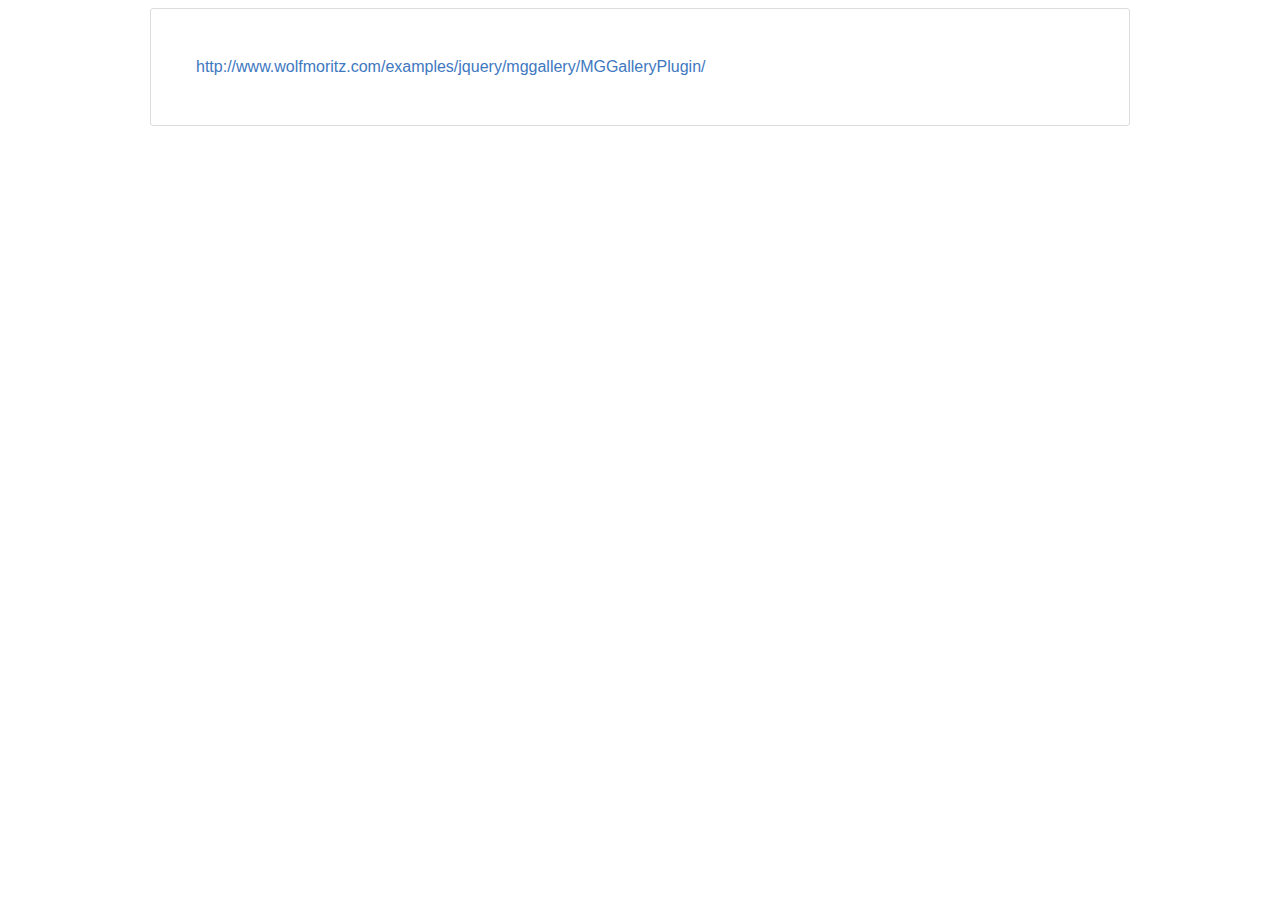
==== commit a52f8d60: "Now this is the initial commit" ====
--- a/index.html
+++ b/index.html
@@ -1,309 +1,726 @@
-<!DOCTYPE html>
-<html xmlns="http://www.w3.org/1999/xhtml" xml:lang="en" lang="en">
-<head>
-	<meta http-equiv="Content-Type" content="text/html; charset=utf-8">
-	<meta name="google-site-verification" content="ilKpSg25DPmF-rOHwP9c-3cbA408Y_Z_2or2NhPm4l4">
-	<title>MG Gallery jQuery Plugin Documentation</title>
-
-	<style type="text/css">
-		body, html {
-			background-color: #FFFFFF;
-			color: #333;
-			font-family: Lucida Grande,Verdana,Geneva,Sans-serif;
-			margin: 0;
-			padding: 0;
-			font-size: 100%;
-			line-height: 1.4;
-		}
-		h1, h2, h3, p {
-			margin: 0;
-			padding: 0;
-		}
-		#content {
-			margin: 20px 40px;
-		}
-		#footer {
-			font-size: 70%;
-			text-align: center;
-			padding: 20px 0;
-			border-top: 1px solid #494949;
-		}
-		#breadcrumb {
-			margin: 10px;
-			font-size: 70%;
-		}
-		code {
-			border: 1px solid #494949;
-			background-color: #FEFEFE;
-			display: block;
-			padding: 5px;
-			color: #0134C5;
-		}
-		h1 {
-			font-weight: normal;
-			font-size: 2em;
-			border-bottom: 1px solid #494949;
-		}
-		h2 {
-			font-size: 1.4em;
-			border-bottom: 1px solid #494949;
-			font-weight: bold;
-			margin-top: 35px;
-		}
-		h3 {
-			font-size: 1.2em;
-			font-weight: bold;
-			margin-top: 25px;
-		}
-		p {
-			margin: 10px 0;
-		}
-		a, a:visited {
-			color: #0134C5;
-			text-decoration: none;
-		}
-		var {
-			color: #005D8F;
-			font-style: normal;
-			font-weight: bold;
-		}
-		dfn {
-			font-style: normal;
-			color: #D47529;
-			font-weight: bold;
-		}
-		table {
-			border: 1px solid #494949;
-			padding: 0;
-			font-size: 80%;
-			border-collapse: collapse;
-		}
-		table th {
-			background-color: #494949;
-			color: #FFF;
-		}
-		table td {
-			padding: 3px;
-		}
-		table tr.alt {
-			background-color: #EFEFEF;
-		}
-
-	</style>
-	<script type="text/javascript">
-		// <!-- Google Analytics -->
-	  var _gaq = _gaq || [];
-	  _gaq.push(['_setAccount', 'UA-21182600-1']);
-	  _gaq.push(['_trackPageview']);
-
-	  (function() {
-		var ga = document.createElement('script'); ga.type = 'text/javascript'; ga.async = true;
-		ga.src = ('https:' == document.location.protocol ? 'https://ssl' : 'http://www') + '.google-analytics.com/ga.js';
-		var s = document.getElementsByTagName('script')[0]; s.parentNode.insertBefore(ga, s);
-	  })();
-	</script>
-</head>
-<body>
-	<div id="breadcrumb"><a href="http://www.wolfmoritz.com/jquery/mg-gallery-jquery-plugin">wolfmoritz.com</a> &gt; Plugin Documentation</div>
-	<div id="content">
-
-		<h1>MG Gallery jQuery Plugin v1.3.3</h1>
-
-		<p>There are many nice jQuery image gallery plugins available today. Yet I was still looking for the one with the right combination of features, specifically one that supported a generous caption text/HTML block for each image. The MG Gallery jQuery Plugin has just that and:</p>
-		<ul>
-			<li>Navigable thumbnails.</li>
-			<li>A nice crossfade image transition, or a sequential swap transition.</li>
-			<li>An optional title that does <i>not</i> cover or obscure the current image.</li>
-			<li>An optional but built in opacity setting for the thumbnails with hover over animation.</li>
-			<li>Minimal CSS, HTML, or classes.</li>
-			<li>Flexible thumbnail and image page arrangement.</li>
-			<li>All images gracefully fade in on page load.</li>
-			<li>The thumbnails should degrade nicely if the client browser has JavaScript disabled.</li>
-			<li>An optional slideshow with controls.</li>
-			<li>Image preloader for more responsive animation</li>
-			<li>And a generous optional text/HTML block below the current image for more verbose captions.</li>
-		</ul>
-
-		<h2>Want to see it? Here are two demos:</h2>
-		<ul>
-			<li><a href="MGGalleryPlugin/crossfade.html">Default Crossfade Installation</a></li>
-			<li><a href="MGGalleryPlugin/swap.html">Swap Transition Installation With Thumbnail Strip at Top</a></li>
-		</ul>
-
-		<h2>How to Use MG Gallery</h2>
-		<h3>Load The Files</h3>
-		<p>In your page header, reference jQuery 1.7.0+ (supplied with the download) or link to <a href="https://developers.google.com/speed/libraries/devguide">Google's jQuery API</a> (a better option). Also reference the MG Gallery plugin file, either the regular <var>jquery.mggallery.js</var> or the minfied <var>jquery.mggallery.min.js</var>. Don't forget the MG Gallery stylesheet, <var>mggallery.css</var>.</p>
-		<code>
-			&lt;head&gt;<br>
-			&nbsp;&nbsp;&nbsp;&nbsp;&lt;link type="text/css" rel="stylesheet" href="css/mggallery.css"&gt;<br>
-			&lt;/head&gt;<br>
-			<br>
-			( In footer )<br>
-			&lt;script type="text/javascript" src="js/jquery-1.7.1.min.js"&gt;&lt;/script&gt;<br>
-			&lt;script type="text/javascript" src="js/jquery.mggallery.js"&gt;&lt;/script&gt;<br>
-		</code>
-
-		<h3>Define Page Elements</h3>
-		<p>For the thumbnail gallery, the plugin expects:</p>
-		<ul>
-			<li>A div with an unordered list of thumbnail images, each wrapped in an anchor that links to the larger primary image.</li>
-			<li>An empty div where the main (large) image, title and caption will appear.</li>
-		</ul>
-		<code>
-			&lt;div id="galleryThumbnails"&gt;<br>
-			&nbsp;&nbsp;&nbsp;&nbsp;&lt;ul&gt;<br>
-			&nbsp;&nbsp;&nbsp;&nbsp;&nbsp;&nbsp;&nbsp;&nbsp;&lt;li&gt;<br>
-			&nbsp;&nbsp;&nbsp;&nbsp;&nbsp;&nbsp;&nbsp;&nbsp;&nbsp;&nbsp;&nbsp;&nbsp;&lt;a href="path_to_full_sized_image.ext" title="Your Image Title"&gt;&lt;img src="path_to_thumbnail_image.ext"&gt;&lt;/a&gt;<br>
-			&nbsp;&nbsp;&nbsp;&nbsp;&nbsp;&nbsp;&nbsp;&nbsp;&nbsp;&nbsp;&nbsp;&nbsp;&lt;div class="thumbnailMeta"&gt;Optional div: Any text or HTML you want to appear under the image.&lt;/div&gt;<br>
-			&nbsp;&nbsp;&nbsp;&nbsp;&nbsp;&nbsp;&nbsp;&nbsp;&lt;/li&gt;<br>
-			&nbsp;&nbsp;&nbsp;&nbsp;&lt;/ul&gt;<br>
-			&lt;/div&gt;&lt;!-- End #galleryThumbnails --&gt;<br><br>
-
-			&lt;div id="galleryMainContainer"&gt;&lt;/div&gt;&lt;!-- End #galleryMainContainer --&gt;<br>
-		</code>
-		<p>Notes:</p>
-		<ul>
-			<li>The unordered list, list items, anchor, and image HTML tags do not need any special classes. But the plugin expects this structure for the thumbnail list.</li>
-			<li>The thumbnail anchor should link to the larger image.</li>
-			<li>The thumbnail anchor title will be used as the title below the current image. This is optional, and if not supplied, the current image title div is hidden.</li>
-			<li>You can optionally include a div with the class "thumbnailMeta" as part of the thumbnail list item containing any text or HTML for the caption.</li>
-			<li>The empty div with the ID "galleryMainContainer" is required somewhere on the page, presumably after the thumbnail list. When the plugin is initialized, this div is filled with the current image, title and meta. You can use a different ID name and supply that as a option: <var>{mainImageDivContainerId: '#myid'}</var> (include the '#' in the parameter).</li>
-			<li>You are welcome to use the supplied button images for the slideshow and thumbnail pagination controls.</li>
-		</ul>
-
-		<h3>Initialize the Gallery</h3>
-		<p>In your footer below your jQuery and MG Gallery file references initialize the plugin.</p>
-		<code>
-			&lt;script type="text/javascript"&gt;<br>
-			&nbsp;&nbsp;&nbsp;&nbsp;$('#galleryThumbnails').mggallery();<br>
-			&lt;/script&gt;<br>
-		</code>
-		<p>That's it!</p>
-
-		<p>Much of the supplied CSS is editable, and the few critical elements have been commented as such. My focus was not on ultra-chic styling, you can do that, but to provide a functional JS gallery.</p>
-
-		<h2>Options</h2>
-		<p>Of course there has to be options, and there are enough to customize the MG Gallery. You supply the options you wish to change as a standard JSON Object (see below for an example of what that means). First, here are the available options. If you supply your own classes or ID's, include the dot <var>.</var> or pound <var>#</var> in the name.</p>
-		<table>
-			<tr>
-				<th>Option Name</th><th>Default Value</th><th>Description</th>
-			</tr>
-			<tr>
-				<td>thumbnailMetaDivClass</td><td>.thumbnailMeta</td><td>This div class wraps the optional thumbnail caption text/HTML. (The caption title comes from the anchor.)</td>
-			</tr>
-			<tr class="alt">
-				<td>thumbnailCurrentItemClass</td><td>.currentthumb</td><td>When a thumbnail becomes the current image, the thumbnail list item has this class set for your styling needs.</td>
-			</tr>
-			<tr>
-				<td>mainImageDivContainerId</td><td>#galleryMainContainer</td><td>This is the empty div that will contain the current image, title, and caption. If you change this option, be sure to update the CSS file.</td>
-			</tr>
-			<tr class="alt">
-				<td>currentImageDivClass</td><td>.currentImage</td><td>This wraps the currently displayed image. If you change this option, be sure to update the CSS file.</td>
-			</tr>
-			<tr>
-				<td>currentTitleDivClass</td><td>.currentTitle</td><td>This wraps the currently displayed title. If you change this option, be sure to update the CSS file.</td>
-			</tr>
-			<tr class="alt">
-				<td>currentMetaDivClass</td><td>.currentMeta</td><td>This wraps the currently displayed caption. If you change this option, be sure to update the CSS file.</td>
-			</tr>
-			<tr>
-				<td>animationSpeed</td><td>1000</td><td>The animation speed for the main image transition and the thumbnail hover over opacity change. Accepts 'slow', 'fast', or an integer for milliseconds.</td>
-			</tr>
-			<tr class="alt">
-				<td>exchangeType</td><td>crossfade</td><td>Options include 'crossfade' or 'swap'.</td>
-			</tr>
-			<tr>
-				<td>thumbDefaultOpacity</td><td>.5</td><td>Sets the thumbnail opacity on page load. Accepts between 0 (can't see it) to 1 (normal display).</td>
-			</tr>
-			<tr class="alt">
-				<td>thumbPageLimit</td><td>8</td><td>Number of thumbnails to display at a time before adding thumbnail pagination.</td>
-			</tr>
-			<tr>
-				<td>thumbNavFirst</td><td>&amp;#171;</td><td>(&#171;) Go to "First" thumbnail pagination set label. You can also pass in an image tag as '&lt;img src="path/image.ext"&gt;', or enter '&amp;nbsp;' and use CSS for the image.</td>
-			</tr>
-			<tr class="alt">
-				<td>thumbNavFirstTitle</td><td>First</td><td>Use for alternate title text for thumbPage navigation controls.</td>
-			</tr>
-			<tr>
-				<td>thumbNavPrev</td><td>&amp;lt;</td><td>(&lt;) Go to "Previous" thumbnail pagination set label. You can also pass in an image tag as '&lt;img src="path/image.ext"&gt;', or enter '&amp;nbsp;' and use CSS for the image.</td>
-			</tr>
-			<tr class="alt">
-				<td>thumbNavPrevTitle</td><td>Previous</td><td>Use for alternate title text for thumbPage navigation controls.</td>
-			</tr>
-			<tr>
-				<td>thumbNavNext</td><td>&amp;gt;</td><td>(&gt;) Go to "Next" thumbnail pagination set label. You can also pass in an image tag as '&lt;img src="path/image.ext"&gt;', or enter '&amp;nbsp;' and use CSS for the image.</td>
-			</tr>
-			<tr class="alt">
-				<td>thumbNavNextTitle</td><td>Next</td><td>Use for alternate title text for thumbPage navigation controls.</td>
-			</tr>
-			<tr>
-				<td>thumbNavLast</td><td>&amp;#187</td><td>(&#187;) Go to "Last" thumbnail pagination set label. You can also pass in an image tag as '&lt;img src="path/image.ext"&gt;', or enter '&amp;nbsp;' and use CSS for the image.</td>
-			</tr>
-			<tr class="alt">
-				<td>thumbNavLastTitle</td><td>Last</td><td>Use for alternate title text for thumbPage navigation controls.</td>
-			</tr>
-			<tr>
-				<td>slideShowInterval</td><td>3000</td><td>Slide show interval in milliseconds. Set to 0 to disable the slide show and controls.</td>
-			</tr>
-			<tr class="alt">
-				<td>slideShowPlay</td><td>Play</td><td>"Play" slide show label.You can also pass in an image tag as '&lt;img src="path/image.ext"&gt;', or enter '&amp;nbsp;' and use CSS for the image.</td>
-			</tr>
-			<tr>
-				<td>slideShowPlayTitle</td><td>Play Slideshow</td><td>Use for alternate title text for slideshow navigation controls.</td>
-			</tr>
-			<tr class="alt">
-				<td>slideShowPause</td><td>Pause</td><td>"Pause" slide show label.You can also pass in an image tag as '&lt;img src="path/image.ext"&gt;', or enter '&amp;nbsp;' and use CSS for the image.</td>
-			</tr>
-			<tr>
-				<td>slideShowPauseTitle</td><td>Pause Slideshow</td><td>Use for alternate title text for slideshow navigation controls.</td>
-			</tr>
-			<tr class="alt">
-				<td>slideShowAutoStart</td><td>false</td><td>Whether to start the slide show on page load, or let the user choose to activate.</td>
-			</tr>
-			<tr>
-				<td>enableDeepLinks</td><td>true</td><td>Appends hash to URL for the current image to allow direct links.</td>
-			</tr>
-			<tr class="alt">
-				<td>enableBackButton</td><td>true</td><td>Allows users to browse prior images using the back button. Only works if enableDeepLinks is true.</td>
-			</tr>
-		</table>
-		<p>Of the two transition types, the default <var>crossfade</var> superimposes the next image over the prior and simultaneously fades one in and the other out. The transition type <var>swap</var> sequentially first fades out the current image before loading and fading in the next image.</p>
-
-		<h3>Define an Option Example</h3>
-		<p>If you want to change one or more options, you don't need to specify all options, just the ones you want to change. Supply options as a JavaScript object.</p>
-		<code>
-		{animationSpeed: 500, exchangeType: 'swap',	thumbDefaultOpacity: .25}
-		</code>
-
-		<p>And a complete example of the header JavaScript with custom options.</p>
-		<code>
-$(document).ready(function () {<br>
-&nbsp;&nbsp;&nbsp;&nbsp;// Here, we pass in a few options. Only pass in the options you wish to change.<br>
-&nbsp;&nbsp;&nbsp;&nbsp;$('#galleryThumbnails').mggallery({<br>
-&nbsp;&nbsp;&nbsp;&nbsp;&nbsp;&nbsp;&nbsp;&nbsp;animationSpeed: 500,<br>
-&nbsp;&nbsp;&nbsp;&nbsp;&nbsp;&nbsp;&nbsp;&nbsp;exchangeType: 'swap',<br>
-&nbsp;&nbsp;&nbsp;&nbsp;&nbsp;&nbsp;&nbsp;&nbsp;thumbDefaultOpacity: .25<br>
-&nbsp;&nbsp;&nbsp;&nbsp;});<br>
-});
-		</code>
-		<p>Remember, the last custom option does not have an ending comma!</p>
-
-		<h2>Questions? Suggestions?</h2>
-		<p>If you use this plugin, let me know what you think or if you have questions. You can post <a href="http://www.wolfmoritz.com/jquery/mg-gallery-jquery-plugin">comments</a> or <a href="http://www.wolfmoritz.com/contact-me">contact</a> me at <a href="http://www.wolfmoritz.com">wolfmoritz.com</a>.</p>
-		<p>Good luck!</p>
-			<div id="footer">&copy; 2011 - 2013 Wolf Moritz</div>
-	</div>
-	<script type="text/javascript">
-	// <!-- Get Clicky -->
-	var clicky = { log: function(){ return; }, goal: function(){ return; }};
-	var clicky_site_id = 66381280;
-	(function() {
-	  var s = document.createElement('script');
-	  s.type = 'text/javascript';
-	  s.async = true;
-	  s.src = ( document.location.protocol == 'https:' ? 'https://static.getclicky.com/js' : 'http://static.getclicky.com/js' );
-	  ( document.getElementsByTagName('head')[0] || document.getElementsByTagName('body')[0] ).appendChild( s );
-	})();
-	</script>
-</body>
-</html>+
+<!DOCTYPE html><html><head><meta charset="utf-8"><style>@font-face {
+  font-family: octicons-anchor;
+  src: url([data-uri]) format('woff');
+}
+
+* {
+    box-sizing: border-box;
+}
+
+body {
+    width: 980px;
+    margin-right: auto;
+    margin-left: auto;
+}
+
+body .markdown-body {
+    padding: 45px;
+    border: 1px solid #ddd;
+    border-radius: 3px;
+    word-wrap: break-word;
+}
+
+pre {
+    font: 12px Consolas, "Liberation Mono", Menlo, Courier, monospace;
+}
+
+.markdown-body {
+  -webkit-text-size-adjust: 100%;
+  text-size-adjust: 100%;
+  color: #333;
+  font-family: "Helvetica Neue", Helvetica, "Segoe UI", Arial, freesans, sans-serif, "Apple Color Emoji", "Segoe UI Emoji", "Segoe UI Symbol";
+  font-size: 16px;
+  line-height: 1.6;
+  word-wrap: break-word;
+}
+
+.markdown-body a {
+  background-color: transparent;
+}
+
+.markdown-body a:active,
+.markdown-body a:hover {
+  outline: 0;
+}
+
+.markdown-body strong {
+  font-weight: bold;
+}
+
+.markdown-body h1 {
+  font-size: 2em;
+  margin: 0.67em 0;
+}
+
+.markdown-body img {
+  border: 0;
+}
+
+.markdown-body hr {
+  box-sizing: content-box;
+  height: 0;
+}
+
+.markdown-body pre {
+  overflow: auto;
+}
+
+.markdown-body code,
+.markdown-body kbd,
+.markdown-body pre {
+  font-family: monospace, monospace;
+  font-size: 1em;
+}
+
+.markdown-body input {
+  color: inherit;
+  font: inherit;
+  margin: 0;
+}
+
+.markdown-body html input[disabled] {
+  cursor: default;
+}
+
+.markdown-body input {
+  line-height: normal;
+}
+
+.markdown-body input[type="checkbox"] {
+  box-sizing: border-box;
+  padding: 0;
+}
+
+.markdown-body table {
+  border-collapse: collapse;
+  border-spacing: 0;
+}
+
+.markdown-body td,
+.markdown-body th {
+  padding: 0;
+}
+
+.markdown-body input {
+  font: 13px / 1.4 Helvetica, arial, nimbussansl, liberationsans, freesans, clean, sans-serif, "Apple Color Emoji", "Segoe UI Emoji", "Segoe UI Symbol";
+}
+
+.markdown-body a {
+  color: #4078c0;
+  text-decoration: none;
+}
+
+.markdown-body a:hover,
+.markdown-body a:active {
+  text-decoration: underline;
+}
+
+.markdown-body hr {
+  height: 0;
+  margin: 15px 0;
+  overflow: hidden;
+  background: transparent;
+  border: 0;
+  border-bottom: 1px solid #ddd;
+}
+
+.markdown-body hr:before {
+  display: table;
+  content: "";
+}
+
+.markdown-body hr:after {
+  display: table;
+  clear: both;
+  content: "";
+}
+
+.markdown-body h1,
+.markdown-body h2,
+.markdown-body h3,
+.markdown-body h4,
+.markdown-body h5,
+.markdown-body h6 {
+  margin-top: 15px;
+  margin-bottom: 15px;
+  line-height: 1.1;
+}
+
+.markdown-body h1 {
+  font-size: 30px;
+}
+
+.markdown-body h2 {
+  font-size: 21px;
+}
+
+.markdown-body h3 {
+  font-size: 16px;
+}
+
+.markdown-body h4 {
+  font-size: 14px;
+}
+
+.markdown-body h5 {
+  font-size: 12px;
+}
+
+.markdown-body h6 {
+  font-size: 11px;
+}
+
+.markdown-body blockquote {
+  margin: 0;
+}
+
+.markdown-body ul,
+.markdown-body ol {
+  padding: 0;
+  margin-top: 0;
+  margin-bottom: 0;
+}
+
+.markdown-body ol ol,
+.markdown-body ul ol {
+  list-style-type: lower-roman;
+}
+
+.markdown-body ul ul ol,
+.markdown-body ul ol ol,
+.markdown-body ol ul ol,
+.markdown-body ol ol ol {
+  list-style-type: lower-alpha;
+}
+
+.markdown-body dd {
+  margin-left: 0;
+}
+
+.markdown-body code {
+  font-family: Consolas, "Liberation Mono", Menlo, Courier, monospace;
+  font-size: 12px;
+}
+
+.markdown-body pre {
+  margin-top: 0;
+  margin-bottom: 0;
+  font: 12px Consolas, "Liberation Mono", Menlo, Courier, monospace;
+}
+
+.markdown-body .select::-ms-expand {
+  opacity: 0;
+}
+
+.markdown-body .octicon {
+  font: normal normal normal 16px/1 octicons-anchor;
+  display: inline-block;
+  text-decoration: none;
+  text-rendering: auto;
+  -webkit-font-smoothing: antialiased;
+  -moz-osx-font-smoothing: grayscale;
+  -webkit-user-select: none;
+  -moz-user-select: none;
+  -ms-user-select: none;
+  user-select: none;
+}
+
+.markdown-body .octicon-link:before {
+  content: '\f05c';
+}
+
+.markdown-body:before {
+  display: table;
+  content: "";
+}
+
+.markdown-body:after {
+  display: table;
+  clear: both;
+  content: "";
+}
+
+.markdown-body>*:first-child {
+  margin-top: 0 !important;
+}
+
+.markdown-body>*:last-child {
+  margin-bottom: 0 !important;
+}
+
+.markdown-body a:not([href]) {
+  color: inherit;
+  text-decoration: none;
+}
+
+.markdown-body .anchor {
+  display: inline-block;
+  padding-right: 2px;
+  margin-left: -18px;
+}
+
+.markdown-body .anchor:focus {
+  outline: none;
+}
+
+.markdown-body h1,
+.markdown-body h2,
+.markdown-body h3,
+.markdown-body h4,
+.markdown-body h5,
+.markdown-body h6 {
+  margin-top: 1em;
+  margin-bottom: 16px;
+  font-weight: bold;
+  line-height: 1.4;
+}
+
+.markdown-body h1 .octicon-link,
+.markdown-body h2 .octicon-link,
+.markdown-body h3 .octicon-link,
+.markdown-body h4 .octicon-link,
+.markdown-body h5 .octicon-link,
+.markdown-body h6 .octicon-link {
+  color: #000;
+  vertical-align: middle;
+  visibility: hidden;
+}
+
+.markdown-body h1:hover .anchor,
+.markdown-body h2:hover .anchor,
+.markdown-body h3:hover .anchor,
+.markdown-body h4:hover .anchor,
+.markdown-body h5:hover .anchor,
+.markdown-body h6:hover .anchor {
+  text-decoration: none;
+}
+
+.markdown-body h1:hover .anchor .octicon-link,
+.markdown-body h2:hover .anchor .octicon-link,
+.markdown-body h3:hover .anchor .octicon-link,
+.markdown-body h4:hover .anchor .octicon-link,
+.markdown-body h5:hover .anchor .octicon-link,
+.markdown-body h6:hover .anchor .octicon-link {
+  visibility: visible;
+}
+
+.markdown-body h1 {
+  padding-bottom: 0.3em;
+  font-size: 2.25em;
+  line-height: 1.2;
+  border-bottom: 1px solid #eee;
+}
+
+.markdown-body h1 .anchor {
+  line-height: 1;
+}
+
+.markdown-body h2 {
+  padding-bottom: 0.3em;
+  font-size: 1.75em;
+  line-height: 1.225;
+  border-bottom: 1px solid #eee;
+}
+
+.markdown-body h2 .anchor {
+  line-height: 1;
+}
+
+.markdown-body h3 {
+  font-size: 1.5em;
+  line-height: 1.43;
+}
+
+.markdown-body h3 .anchor {
+  line-height: 1.2;
+}
+
+.markdown-body h4 {
+  font-size: 1.25em;
+}
+
+.markdown-body h4 .anchor {
+  line-height: 1.2;
+}
+
+.markdown-body h5 {
+  font-size: 1em;
+}
+
+.markdown-body h5 .anchor {
+  line-height: 1.1;
+}
+
+.markdown-body h6 {
+  font-size: 1em;
+  color: #777;
+}
+
+.markdown-body h6 .anchor {
+  line-height: 1.1;
+}
+
+.markdown-body p,
+.markdown-body blockquote,
+.markdown-body ul,
+.markdown-body ol,
+.markdown-body dl,
+.markdown-body table,
+.markdown-body pre {
+  margin-top: 0;
+  margin-bottom: 16px;
+}
+
+.markdown-body hr {
+  height: 4px;
+  padding: 0;
+  margin: 16px 0;
+  background-color: #e7e7e7;
+  border: 0 none;
+}
+
+.markdown-body ul,
+.markdown-body ol {
+  padding-left: 2em;
+}
+
+.markdown-body ul ul,
+.markdown-body ul ol,
+.markdown-body ol ol,
+.markdown-body ol ul {
+  margin-top: 0;
+  margin-bottom: 0;
+}
+
+.markdown-body li>p {
+  margin-top: 16px;
+}
+
+.markdown-body dl {
+  padding: 0;
+}
+
+.markdown-body dl dt {
+  padding: 0;
+  margin-top: 16px;
+  font-size: 1em;
+  font-style: italic;
+  font-weight: bold;
+}
+
+.markdown-body dl dd {
+  padding: 0 16px;
+  margin-bottom: 16px;
+}
+
+.markdown-body blockquote {
+  padding: 0 15px;
+  color: #777;
+  border-left: 4px solid #ddd;
+}
+
+.markdown-body blockquote>:first-child {
+  margin-top: 0;
+}
+
+.markdown-body blockquote>:last-child {
+  margin-bottom: 0;
+}
+
+.markdown-body table {
+  display: block;
+  width: 100%;
+  overflow: auto;
+  word-break: normal;
+  word-break: keep-all;
+}
+
+.markdown-body table th {
+  font-weight: bold;
+}
+
+.markdown-body table th,
+.markdown-body table td {
+  padding: 6px 13px;
+  border: 1px solid #ddd;
+}
+
+.markdown-body table tr {
+  background-color: #fff;
+  border-top: 1px solid #ccc;
+}
+
+.markdown-body table tr:nth-child(2n) {
+  background-color: #f8f8f8;
+}
+
+.markdown-body img {
+  max-width: 100%;
+  box-sizing: content-box;
+  background-color: #fff;
+}
+
+.markdown-body code {
+  padding: 0;
+  padding-top: 0.2em;
+  padding-bottom: 0.2em;
+  margin: 0;
+  font-size: 85%;
+  background-color: rgba(0,0,0,0.04);
+  border-radius: 3px;
+}
+
+.markdown-body code:before,
+.markdown-body code:after {
+  letter-spacing: -0.2em;
+  content: "\00a0";
+}
+
+.markdown-body pre>code {
+  padding: 0;
+  margin: 0;
+  font-size: 100%;
+  word-break: normal;
+  white-space: pre;
+  background: transparent;
+  border: 0;
+}
+
+.markdown-body .highlight {
+  margin-bottom: 16px;
+}
+
+.markdown-body .highlight pre,
+.markdown-body pre {
+  padding: 16px;
+  overflow: auto;
+  font-size: 85%;
+  line-height: 1.45;
+  background-color: #f7f7f7;
+  border-radius: 3px;
+}
+
+.markdown-body .highlight pre {
+  margin-bottom: 0;
+  word-break: normal;
+}
+
+.markdown-body pre {
+  word-wrap: normal;
+}
+
+.markdown-body pre code {
+  display: inline;
+  max-width: initial;
+  padding: 0;
+  margin: 0;
+  overflow: initial;
+  line-height: inherit;
+  word-wrap: normal;
+  background-color: transparent;
+  border: 0;
+}
+
+.markdown-body pre code:before,
+.markdown-body pre code:after {
+  content: normal;
+}
+
+.markdown-body kbd {
+  display: inline-block;
+  padding: 3px 5px;
+  font-size: 11px;
+  line-height: 10px;
+  color: #555;
+  vertical-align: middle;
+  background-color: #fcfcfc;
+  border: solid 1px #ccc;
+  border-bottom-color: #bbb;
+  border-radius: 3px;
+  box-shadow: inset 0 -1px 0 #bbb;
+}
+
+.markdown-body .pl-c {
+  color: #969896;
+}
+
+.markdown-body .pl-c1,
+.markdown-body .pl-s .pl-v {
+  color: #0086b3;
+}
+
+.markdown-body .pl-e,
+.markdown-body .pl-en {
+  color: #795da3;
+}
+
+.markdown-body .pl-s .pl-s1,
+.markdown-body .pl-smi {
+  color: #333;
+}
+
+.markdown-body .pl-ent {
+  color: #63a35c;
+}
+
+.markdown-body .pl-k {
+  color: #a71d5d;
+}
+
+.markdown-body .pl-pds,
+.markdown-body .pl-s,
+.markdown-body .pl-s .pl-pse .pl-s1,
+.markdown-body .pl-sr,
+.markdown-body .pl-sr .pl-cce,
+.markdown-body .pl-sr .pl-sra,
+.markdown-body .pl-sr .pl-sre {
+  color: #183691;
+}
+
+.markdown-body .pl-v {
+  color: #ed6a43;
+}
+
+.markdown-body .pl-id {
+  color: #b52a1d;
+}
+
+.markdown-body .pl-ii {
+  background-color: #b52a1d;
+  color: #f8f8f8;
+}
+
+.markdown-body .pl-sr .pl-cce {
+  color: #63a35c;
+  font-weight: bold;
+}
+
+.markdown-body .pl-ml {
+  color: #693a17;
+}
+
+.markdown-body .pl-mh,
+.markdown-body .pl-mh .pl-en,
+.markdown-body .pl-ms {
+  color: #1d3e81;
+  font-weight: bold;
+}
+
+.markdown-body .pl-mq {
+  color: #008080;
+}
+
+.markdown-body .pl-mi {
+  color: #333;
+  font-style: italic;
+}
+
+.markdown-body .pl-mb {
+  color: #333;
+  font-weight: bold;
+}
+
+.markdown-body .pl-md {
+  background-color: #ffecec;
+  color: #bd2c00;
+}
+
+.markdown-body .pl-mi1 {
+  background-color: #eaffea;
+  color: #55a532;
+}
+
+.markdown-body .pl-mdr {
+  color: #795da3;
+  font-weight: bold;
+}
+
+.markdown-body .pl-mo {
+  color: #1d3e81;
+}
+
+.markdown-body kbd {
+  display: inline-block;
+  padding: 3px 5px;
+  font: 11px Consolas, "Liberation Mono", Menlo, Courier, monospace;
+  line-height: 10px;
+  color: #555;
+  vertical-align: middle;
+  background-color: #fcfcfc;
+  border: solid 1px #ccc;
+  border-bottom-color: #bbb;
+  border-radius: 3px;
+  box-shadow: inset 0 -1px 0 #bbb;
+}
+
+.markdown-body .plan-price-unit {
+  color: #767676;
+  font-weight: normal;
+}
+
+.markdown-body .task-list-item {
+  list-style-type: none;
+}
+
+.markdown-body .task-list-item+.task-list-item {
+  margin-top: 3px;
+}
+
+.markdown-body .task-list-item input {
+  margin: 0 0.35em 0.25em -1.6em;
+  vertical-align: middle;
+}
+
+.markdown-body .plan-choice {
+  padding: 15px;
+  padding-left: 40px;
+  display: block;
+  border: 1px solid #e0e0e0;
+  position: relative;
+  font-weight: normal;
+  background-color: #fafafa;
+}
+
+.markdown-body .plan-choice.open {
+  background-color: #fff;
+}
+
+.markdown-body .plan-choice.open .plan-choice-seat-breakdown {
+  display: block;
+}
+
+.markdown-body .plan-choice-free {
+  border-radius: 3px 3px 0 0;
+}
+
+.markdown-body .plan-choice-paid {
+  border-radius: 0 0 3px 3px;
+  border-top: 0;
+  margin-bottom: 20px;
+}
+
+.markdown-body .plan-choice-radio {
+  position: absolute;
+  left: 15px;
+  top: 18px;
+}
+
+.markdown-body .plan-choice-exp {
+  color: #999;
+  font-size: 12px;
+  margin-top: 5px;
+}
+
+.markdown-body .plan-choice-seat-breakdown {
+  margin-top: 10px;
+  display: none;
+}
+
+.markdown-body :checked+.radio-label {
+  z-index: 1;
+  position: relative;
+  border-color: #4078c0;
+}
+</style><title>README</title></head><body><article class="markdown-body"><p><a href="http://www.wolfmoritz.com/examples/jquery/mggallery/MGGalleryPlugin/">http://www.wolfmoritz.com/examples/jquery/mggallery/MGGalleryPlugin/</a></p>
+</article></body></html>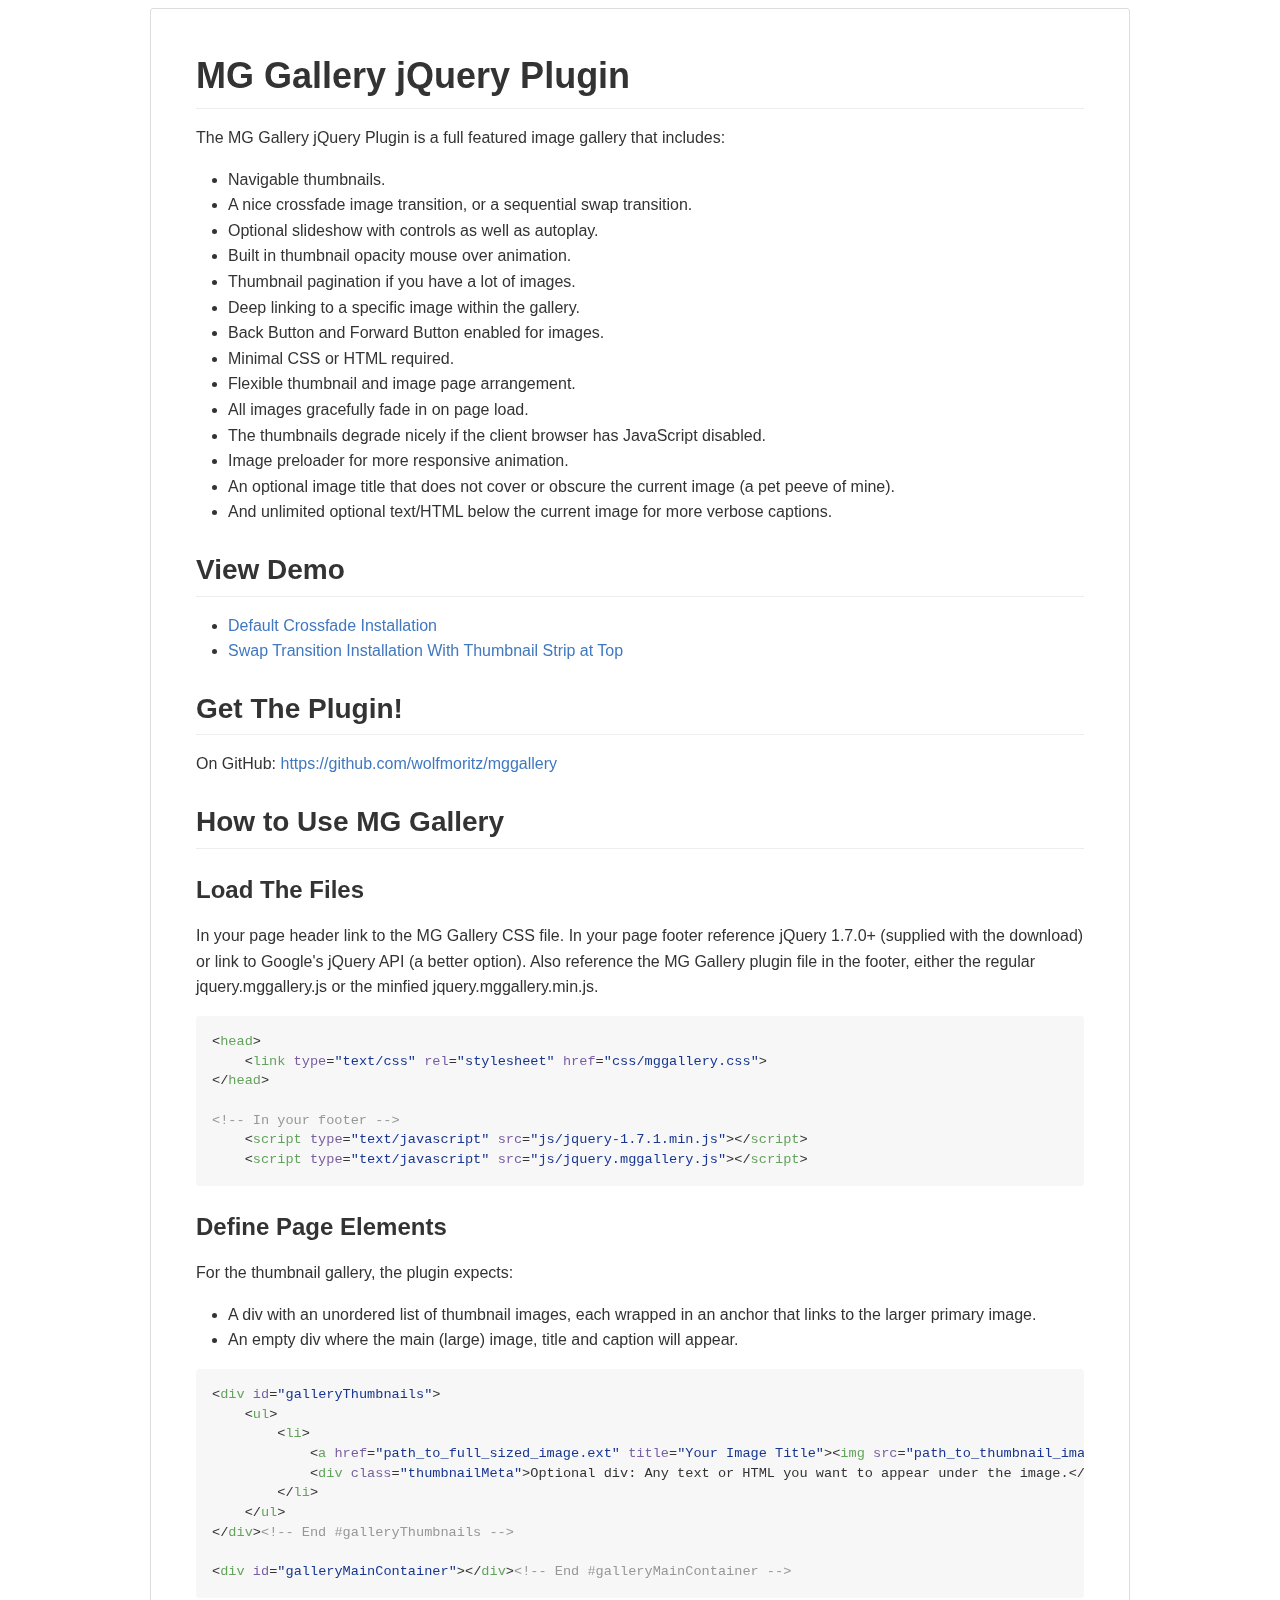
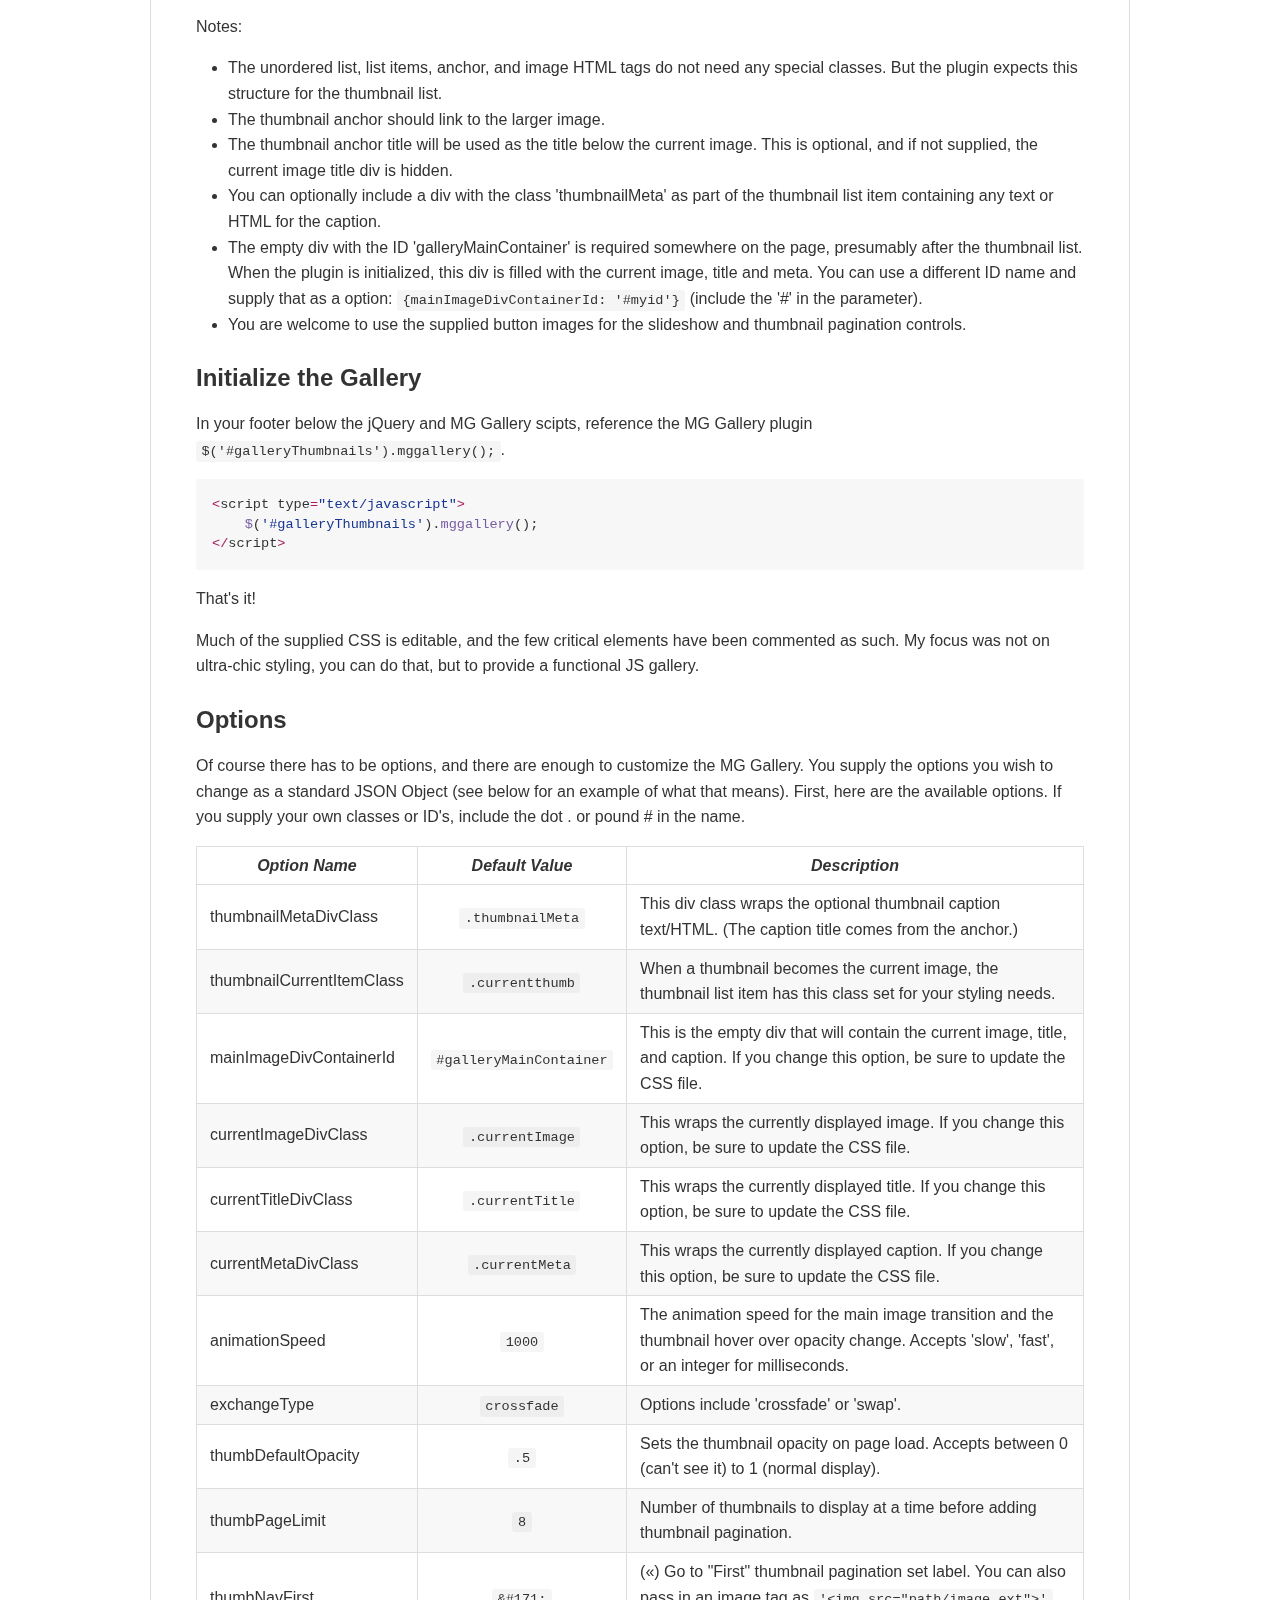
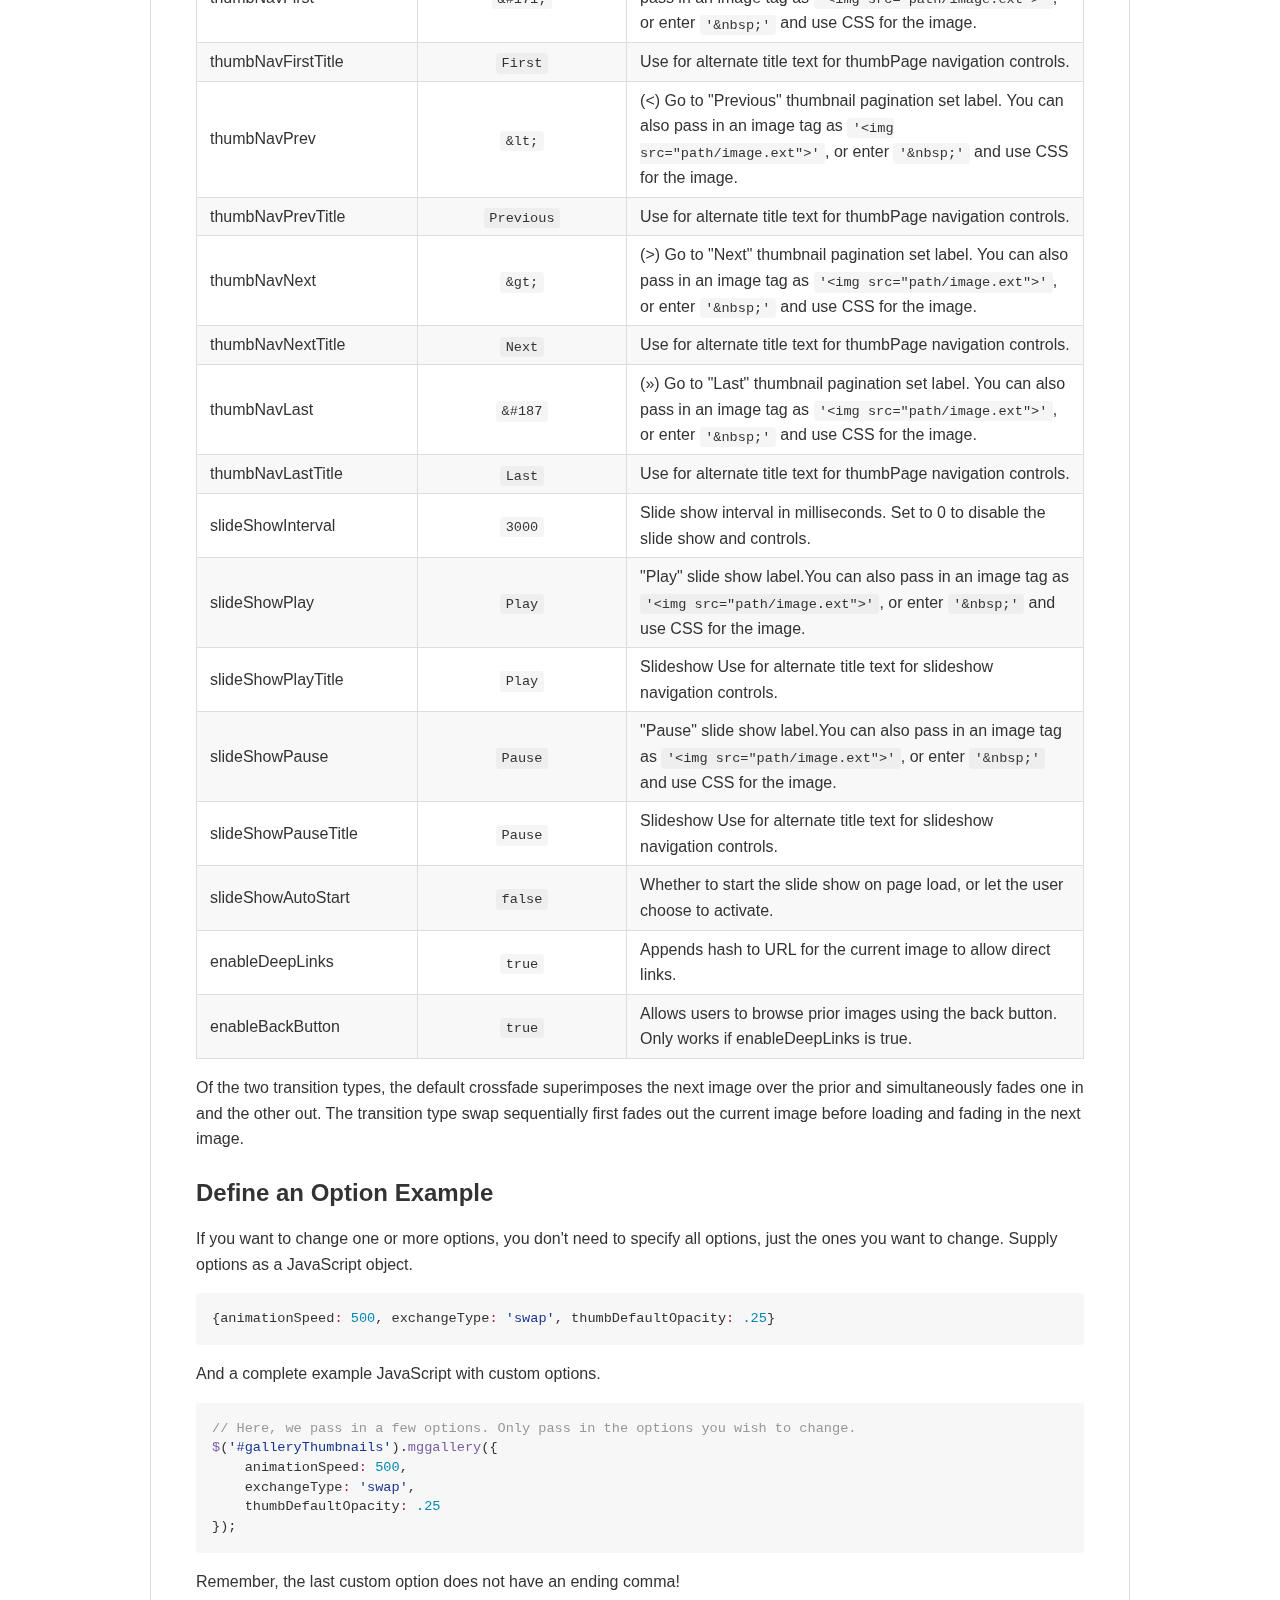
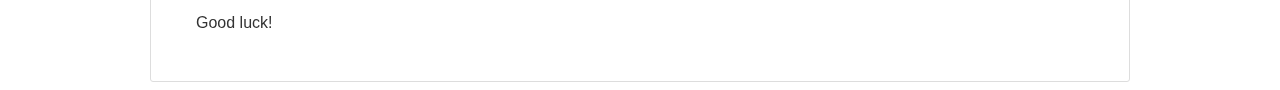
==== commit 821d2c67: "Added body to index page." ====
--- a/index.html
+++ b/index.html
@@ -1,4 +1,3 @@
-
 <!DOCTYPE html><html><head><meta charset="utf-8"><style>@font-face {
   font-family: octicons-anchor;
   src: url([data-uri]) format('woff');
@@ -722,5 +721,268 @@
   position: relative;
   border-color: #4078c0;
 }
-</style><title>README</title></head><body><article class="markdown-body"><p><a href="http://www.wolfmoritz.com/examples/jquery/mggallery/MGGalleryPlugin/">http://www.wolfmoritz.com/examples/jquery/mggallery/MGGalleryPlugin/</a></p>
+</style><title>README</title></head><body><article class="markdown-body"><h1>
+<a id="user-content-mg-gallery-jquery-plugin" class="anchor" href="#mg-gallery-jquery-plugin" aria-hidden="true"><span aria-hidden="true" class="octicon octicon-link"></span></a>MG Gallery jQuery Plugin</h1>
+
+<p>The MG Gallery jQuery Plugin is a full featured image gallery that includes:</p>
+
+<ul>
+<li>Navigable thumbnails.</li>
+<li>A nice crossfade image transition, or a sequential swap transition.</li>
+<li>Optional slideshow with controls as well as autoplay.</li>
+<li>Built in thumbnail opacity mouse over animation.</li>
+<li>Thumbnail pagination if you have a lot of images.</li>
+<li>Deep linking to a specific image within the gallery.</li>
+<li>Back Button and Forward Button enabled for images.</li>
+<li>Minimal CSS or HTML required.</li>
+<li>Flexible thumbnail and image page arrangement.</li>
+<li>All images gracefully fade in on page load.</li>
+<li>The thumbnails degrade nicely if the client browser has JavaScript disabled.</li>
+<li>Image preloader for more responsive animation.</li>
+<li>An optional image title that does not cover or obscure the current image (a pet peeve of mine).</li>
+<li>And unlimited optional text/HTML below the current image for more verbose captions.</li>
+</ul>
+
+<h2>
+<a id="user-content-view-demo" class="anchor" href="#view-demo" aria-hidden="true"><span aria-hidden="true" class="octicon octicon-link"></span></a>View Demo</h2>
+
+<ul>
+<li><a href="http://www.wolfmoritz.com/examples/jquery/mggallery/MGGalleryPlugin/crossfade.html">Default Crossfade Installation</a></li>
+<li><a href="http://www.wolfmoritz.com/examples/jquery/mggallery/MGGalleryPlugin/swap.html">Swap Transition Installation With Thumbnail Strip at Top</a></li>
+</ul>
+
+<h2>
+<a id="user-content-get-the-plugin" class="anchor" href="#get-the-plugin" aria-hidden="true"><span aria-hidden="true" class="octicon octicon-link"></span></a>Get The Plugin!</h2>
+
+<p>On GitHub: <a href="https://github.com/wolfmoritz/mggallery">https://github.com/wolfmoritz/mggallery</a></p>
+
+<h2>
+<a id="user-content-how-to-use-mg-gallery" class="anchor" href="#how-to-use-mg-gallery" aria-hidden="true"><span aria-hidden="true" class="octicon octicon-link"></span></a>How to Use MG Gallery</h2>
+
+<h3>
+<a id="user-content-load-the-files" class="anchor" href="#load-the-files" aria-hidden="true"><span aria-hidden="true" class="octicon octicon-link"></span></a>Load The Files</h3>
+
+<p>In your page header link to the MG Gallery CSS file. In your page footer reference jQuery 1.7.0+ (supplied with the download) or link to Google's jQuery API (a better option). Also reference the MG Gallery plugin file in the footer, either the regular jquery.mggallery.js or the minfied jquery.mggallery.min.js.</p>
+
+<div class="highlight highlight-text-html-basic"><pre>&lt;<span class="pl-ent">head</span>&gt;
+    &lt;<span class="pl-ent">link</span> <span class="pl-e">type</span>=<span class="pl-s"><span class="pl-pds">"</span>text/css<span class="pl-pds">"</span></span> <span class="pl-e">rel</span>=<span class="pl-s"><span class="pl-pds">"</span>stylesheet<span class="pl-pds">"</span></span> <span class="pl-e">href</span>=<span class="pl-s"><span class="pl-pds">"</span>css/mggallery.css<span class="pl-pds">"</span></span>&gt;
+&lt;/<span class="pl-ent">head</span>&gt;
+
+<span class="pl-c">&lt;!-- In your footer --&gt;</span>
+<span class="pl-s1">    &lt;<span class="pl-ent">script</span> <span class="pl-e">type</span>=<span class="pl-s"><span class="pl-pds">"</span>text/javascript<span class="pl-pds">"</span></span> <span class="pl-e">src</span>=<span class="pl-s"><span class="pl-pds">"</span>js/jquery-1.7.1.min.js<span class="pl-pds">"</span></span>&gt;&lt;/<span class="pl-ent">script</span>&gt;</span>
+<span class="pl-s1">    &lt;<span class="pl-ent">script</span> <span class="pl-e">type</span>=<span class="pl-s"><span class="pl-pds">"</span>text/javascript<span class="pl-pds">"</span></span> <span class="pl-e">src</span>=<span class="pl-s"><span class="pl-pds">"</span>js/jquery.mggallery.js<span class="pl-pds">"</span></span>&gt;&lt;/<span class="pl-ent">script</span>&gt;</span></pre></div>
+
+<h3>
+<a id="user-content-define-page-elements" class="anchor" href="#define-page-elements" aria-hidden="true"><span aria-hidden="true" class="octicon octicon-link"></span></a>Define Page Elements</h3>
+
+<p>For the thumbnail gallery, the plugin expects:</p>
+
+<ul>
+<li>A div with an unordered list of thumbnail images, each wrapped in an anchor that links to the larger primary image.</li>
+<li>An empty div where the main (large) image, title and caption will appear.</li>
+</ul>
+
+<div class="highlight highlight-text-html-basic"><pre>&lt;<span class="pl-ent">div</span> <span class="pl-e">id</span>=<span class="pl-s"><span class="pl-pds">"</span>galleryThumbnails<span class="pl-pds">"</span></span>&gt;
+    &lt;<span class="pl-ent">ul</span>&gt;
+        &lt;<span class="pl-ent">li</span>&gt;
+            &lt;<span class="pl-ent">a</span> <span class="pl-e">href</span>=<span class="pl-s"><span class="pl-pds">"</span>path_to_full_sized_image.ext<span class="pl-pds">"</span></span> <span class="pl-e">title</span>=<span class="pl-s"><span class="pl-pds">"</span>Your Image Title<span class="pl-pds">"</span></span>&gt;&lt;<span class="pl-ent">img</span> <span class="pl-e">src</span>=<span class="pl-s"><span class="pl-pds">"</span>path_to_thumbnail_image.ext<span class="pl-pds">"</span></span>&gt;&lt;/<span class="pl-ent">a</span>&gt;
+            &lt;<span class="pl-ent">div</span> <span class="pl-e">class</span>=<span class="pl-s"><span class="pl-pds">"</span>thumbnailMeta<span class="pl-pds">"</span></span>&gt;Optional div: Any text or HTML you want to appear under the image.&lt;/<span class="pl-ent">div</span>&gt;
+        &lt;/<span class="pl-ent">li</span>&gt;
+    &lt;/<span class="pl-ent">ul</span>&gt;
+&lt;/<span class="pl-ent">div</span>&gt;<span class="pl-c">&lt;!-- End #galleryThumbnails --&gt;</span>
+
+&lt;<span class="pl-ent">div</span> <span class="pl-e">id</span>=<span class="pl-s"><span class="pl-pds">"</span>galleryMainContainer<span class="pl-pds">"</span></span>&gt;&lt;/<span class="pl-ent">div</span>&gt;<span class="pl-c">&lt;!-- End #galleryMainContainer --&gt;</span></pre></div>
+
+<p>Notes:</p>
+
+<ul>
+<li>The unordered list, list items, anchor, and image HTML tags do not need any special classes. But the plugin expects this structure for the thumbnail list.</li>
+<li>The thumbnail anchor should link to the larger image.</li>
+<li>The thumbnail anchor title will be used as the title below the current image. This is optional, and if not supplied, the current image title div is hidden.</li>
+<li>You can optionally include a div with the class 'thumbnailMeta' as part of the thumbnail list item containing any text or HTML for the caption.</li>
+<li>The empty div with the ID 'galleryMainContainer' is required somewhere on the page, presumably after the thumbnail list. When the plugin is initialized, this div is filled with the current image, title and meta. You can use a different ID name and supply that as a option: <code>{mainImageDivContainerId: '#myid'}</code> (include the '#' in the parameter).</li>
+<li>You are welcome to use the supplied button images for the slideshow and thumbnail pagination controls.</li>
+</ul>
+
+<h3>
+<a id="user-content-initialize-the-gallery" class="anchor" href="#initialize-the-gallery" aria-hidden="true"><span aria-hidden="true" class="octicon octicon-link"></span></a>Initialize the Gallery</h3>
+
+<p>In your footer below the jQuery and MG Gallery scipts, reference the MG Gallery plugin <code>$('#galleryThumbnails').mggallery();</code>.</p>
+
+<div class="highlight highlight-source-js"><pre><span class="pl-k">&lt;</span>script type<span class="pl-k">=</span><span class="pl-s"><span class="pl-pds">"</span>text/javascript<span class="pl-pds">"</span></span><span class="pl-k">&gt;</span>
+    <span class="pl-en">$</span>(<span class="pl-s"><span class="pl-pds">'</span>#galleryThumbnails<span class="pl-pds">'</span></span>).<span class="pl-en">mggallery</span>();
+<span class="pl-k">&lt;</span><span class="pl-k">/</span>script<span class="pl-k">&gt;</span></pre></div>
+
+<p>That's it!</p>
+
+<p>Much of the supplied CSS is editable, and the few critical elements have been commented as such. My focus was not on ultra-chic styling, you can do that, but to provide a functional JS gallery.</p>
+
+<h3>
+<a id="user-content-options" class="anchor" href="#options" aria-hidden="true"><span aria-hidden="true" class="octicon octicon-link"></span></a>Options</h3>
+
+<p>Of course there has to be options, and there are enough to customize the MG Gallery. You supply the options you wish to change as a standard JSON Object (see below for an example of what that means). First, here are the available options. If you supply your own classes or ID's, include the dot . or pound # in the name.</p>
+
+<table>
+<thead>
+<tr>
+<th><em>Option Name</em></th>
+<th align="center"><em>Default Value</em></th>
+<th><em>Description</em></th>
+</tr>
+</thead>
+<tbody>
+<tr>
+<td>thumbnailMetaDivClass</td>
+<td align="center"><code>.thumbnailMeta</code></td>
+<td>This div class wraps the optional thumbnail caption text/HTML. (The caption title comes from the anchor.)</td>
+</tr>
+<tr>
+<td>thumbnailCurrentItemClass</td>
+<td align="center"><code>.currentthumb</code></td>
+<td>When a thumbnail becomes the current image, the thumbnail list item has this class set for your styling needs.</td>
+</tr>
+<tr>
+<td>mainImageDivContainerId</td>
+<td align="center"><code>#galleryMainContainer</code></td>
+<td>This is the empty div that will contain the current image, title, and caption. If you change this option, be sure to update the CSS file.</td>
+</tr>
+<tr>
+<td>currentImageDivClass</td>
+<td align="center"><code>.currentImage</code></td>
+<td>This wraps the currently displayed image. If you change this option, be sure to update the CSS file.</td>
+</tr>
+<tr>
+<td>currentTitleDivClass</td>
+<td align="center"><code>.currentTitle</code></td>
+<td>This wraps the currently displayed title. If you change this option, be sure to update the CSS file.</td>
+</tr>
+<tr>
+<td>currentMetaDivClass</td>
+<td align="center"><code>.currentMeta</code></td>
+<td>This wraps the currently displayed caption. If you change this option, be sure to update the CSS file.</td>
+</tr>
+<tr>
+<td>animationSpeed</td>
+<td align="center"><code>1000</code></td>
+<td>The animation speed for the main image transition and the thumbnail hover over opacity change. Accepts 'slow', 'fast', or an integer for milliseconds.</td>
+</tr>
+<tr>
+<td>exchangeType</td>
+<td align="center"><code>crossfade</code></td>
+<td>Options include 'crossfade' or 'swap'.</td>
+</tr>
+<tr>
+<td>thumbDefaultOpacity</td>
+<td align="center"><code>.5</code></td>
+<td>Sets the thumbnail opacity on page load. Accepts between 0 (can't see it) to 1 (normal display).</td>
+</tr>
+<tr>
+<td>thumbPageLimit</td>
+<td align="center"><code>8</code></td>
+<td>Number of thumbnails to display at a time before adding thumbnail pagination.</td>
+</tr>
+<tr>
+<td>thumbNavFirst</td>
+<td align="center"><code>&amp;#171;</code></td>
+<td>(«) Go to "First" thumbnail pagination set label. You can also pass in an image tag as <code>'&lt;img src="path/image.ext"&gt;'</code>, or enter <code>'&amp;nbsp;'</code> and use CSS for the image.</td>
+</tr>
+<tr>
+<td>thumbNavFirstTitle</td>
+<td align="center"><code>First</code></td>
+<td>Use for alternate title text for thumbPage navigation controls.</td>
+</tr>
+<tr>
+<td>thumbNavPrev</td>
+<td align="center"><code>&amp;lt;</code></td>
+<td>(&lt;) Go to "Previous" thumbnail pagination set label. You can also pass in an image tag as <code>'&lt;img src="path/image.ext"&gt;'</code>, or enter <code>'&amp;nbsp;'</code> and use CSS for the image.</td>
+</tr>
+<tr>
+<td>thumbNavPrevTitle</td>
+<td align="center"><code>Previous</code></td>
+<td>Use for alternate title text for thumbPage navigation controls.</td>
+</tr>
+<tr>
+<td>thumbNavNext</td>
+<td align="center"><code>&amp;gt;</code></td>
+<td>(&gt;) Go to "Next" thumbnail pagination set label. You can also pass in an image tag as <code>'&lt;img src="path/image.ext"&gt;'</code>, or enter <code>'&amp;nbsp;'</code> and use CSS for the image.</td>
+</tr>
+<tr>
+<td>thumbNavNextTitle</td>
+<td align="center"><code>Next</code></td>
+<td>Use for alternate title text for thumbPage navigation controls.</td>
+</tr>
+<tr>
+<td>thumbNavLast</td>
+<td align="center"><code>&amp;#187</code></td>
+<td>(») Go to "Last" thumbnail pagination set label. You can also pass in an image tag as <code>'&lt;img src="path/image.ext"&gt;'</code>, or enter <code>'&amp;nbsp;'</code> and use CSS for the image.</td>
+</tr>
+<tr>
+<td>thumbNavLastTitle</td>
+<td align="center"><code>Last</code></td>
+<td>Use for alternate title text for thumbPage navigation controls.</td>
+</tr>
+<tr>
+<td>slideShowInterval</td>
+<td align="center"><code>3000</code></td>
+<td>Slide show interval in milliseconds. Set to 0 to disable the slide show and controls.</td>
+</tr>
+<tr>
+<td>slideShowPlay</td>
+<td align="center"><code>Play</code></td>
+<td>"Play" slide show label.You can also pass in an image tag as <code>'&lt;img src="path/image.ext"&gt;'</code>, or enter <code>'&amp;nbsp;'</code> and use CSS for the image.</td>
+</tr>
+<tr>
+<td>slideShowPlayTitle</td>
+<td align="center"><code>Play</code></td>
+<td>Slideshow Use for alternate title text for slideshow navigation controls.</td>
+</tr>
+<tr>
+<td>slideShowPause</td>
+<td align="center"><code>Pause</code></td>
+<td>"Pause" slide show label.You can also pass in an image tag as <code>'&lt;img src="path/image.ext"&gt;'</code>, or enter <code>'&amp;nbsp;'</code> and use CSS for the image.</td>
+</tr>
+<tr>
+<td>slideShowPauseTitle</td>
+<td align="center"><code>Pause</code></td>
+<td>Slideshow Use for alternate title text for slideshow navigation controls.</td>
+</tr>
+<tr>
+<td>slideShowAutoStart</td>
+<td align="center"><code>false</code></td>
+<td>Whether to start the slide show on page load, or let the user choose to activate.</td>
+</tr>
+<tr>
+<td>enableDeepLinks</td>
+<td align="center"><code>true</code></td>
+<td>Appends hash to URL for the current image to allow direct links.</td>
+</tr>
+<tr>
+<td>enableBackButton</td>
+<td align="center"><code>true</code></td>
+<td>Allows users to browse prior images using the back button. Only works if enableDeepLinks is true.</td>
+</tr>
+</tbody>
+</table>
+
+<p>Of the two transition types, the default crossfade superimposes the next image over the prior and simultaneously fades one in and the other out. The transition type swap sequentially first fades out the current image before loading and fading in the next image.</p>
+
+<h3>
+<a id="user-content-define-an-option-example" class="anchor" href="#define-an-option-example" aria-hidden="true"><span aria-hidden="true" class="octicon octicon-link"></span></a>Define an Option Example</h3>
+
+<p>If you want to change one or more options, you don't need to specify all options, just the ones you want to change. Supply options as a JavaScript object.</p>
+
+<div class="highlight highlight-source-js"><pre>{animationSpeed<span class="pl-k">:</span> <span class="pl-c1">500</span>, exchangeType<span class="pl-k">:</span> <span class="pl-s"><span class="pl-pds">'</span>swap<span class="pl-pds">'</span></span>, thumbDefaultOpacity<span class="pl-k">:</span> <span class="pl-c1">.25</span>}</pre></div>
+
+<p>And a complete example JavaScript with custom options.</p>
+
+<div class="highlight highlight-source-js"><pre><span class="pl-c">// Here, we pass in a few options. Only pass in the options you wish to change.</span>
+<span class="pl-en">$</span>(<span class="pl-s"><span class="pl-pds">'</span>#galleryThumbnails<span class="pl-pds">'</span></span>).<span class="pl-en">mggallery</span>({
+    animationSpeed<span class="pl-k">:</span> <span class="pl-c1">500</span>,
+    exchangeType<span class="pl-k">:</span> <span class="pl-s"><span class="pl-pds">'</span>swap<span class="pl-pds">'</span></span>,
+    thumbDefaultOpacity<span class="pl-k">:</span> <span class="pl-c1">.25</span>
+});</pre></div>
+
+<p>Remember, the last custom option does not have an ending comma!</p>
+
+<p>Good luck!</p>
 </article></body></html>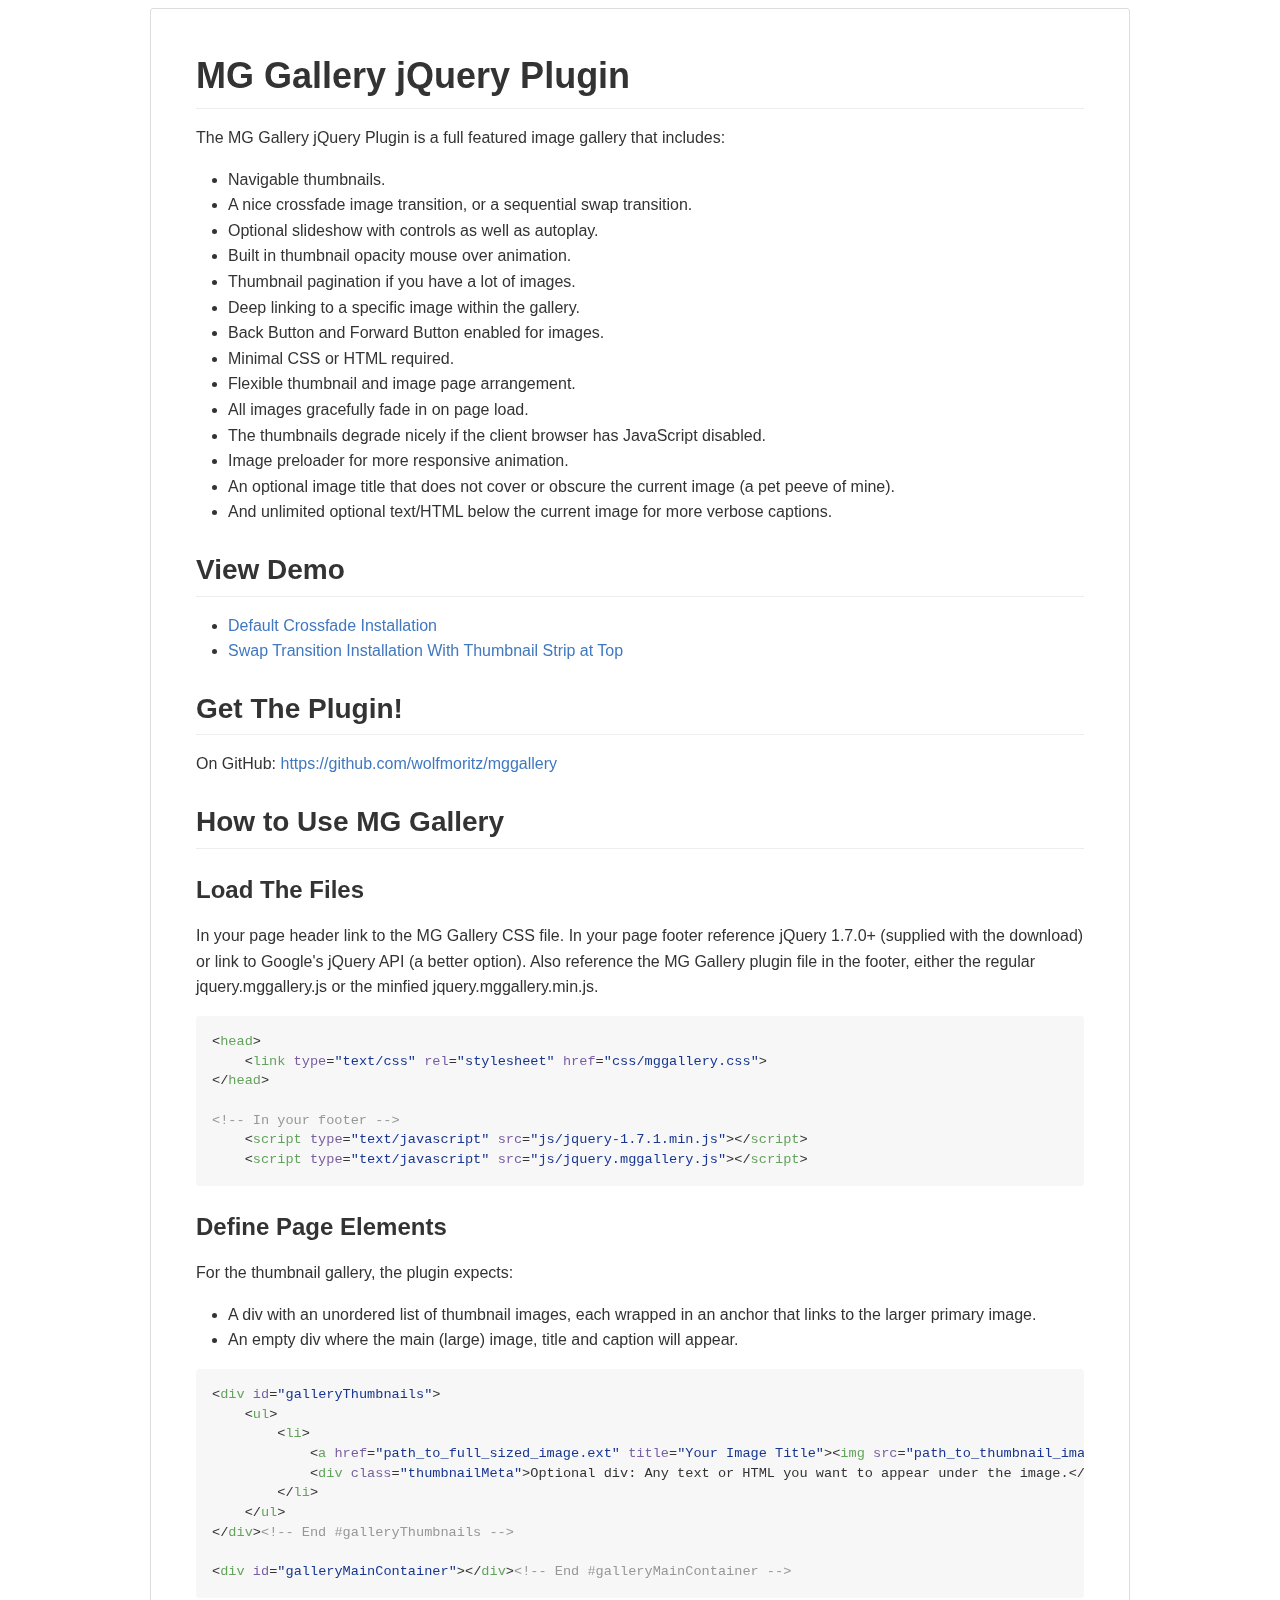
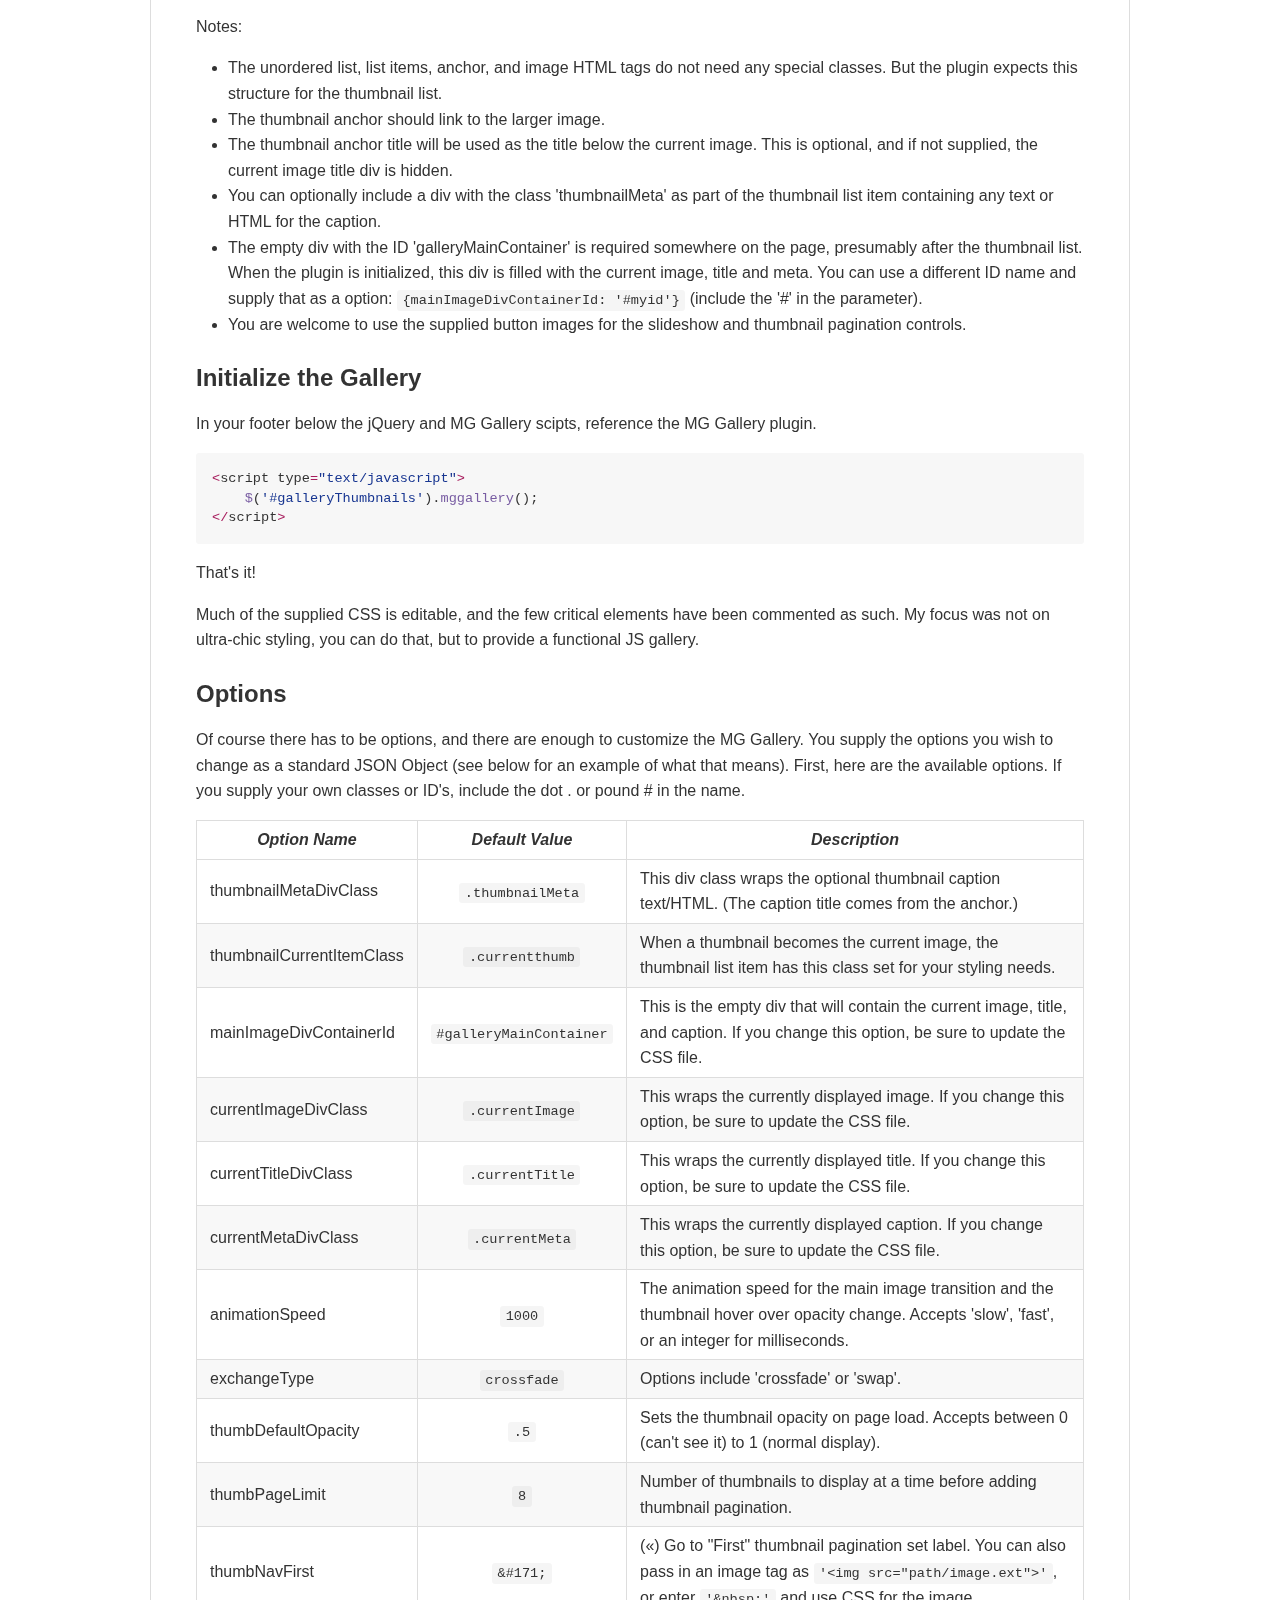
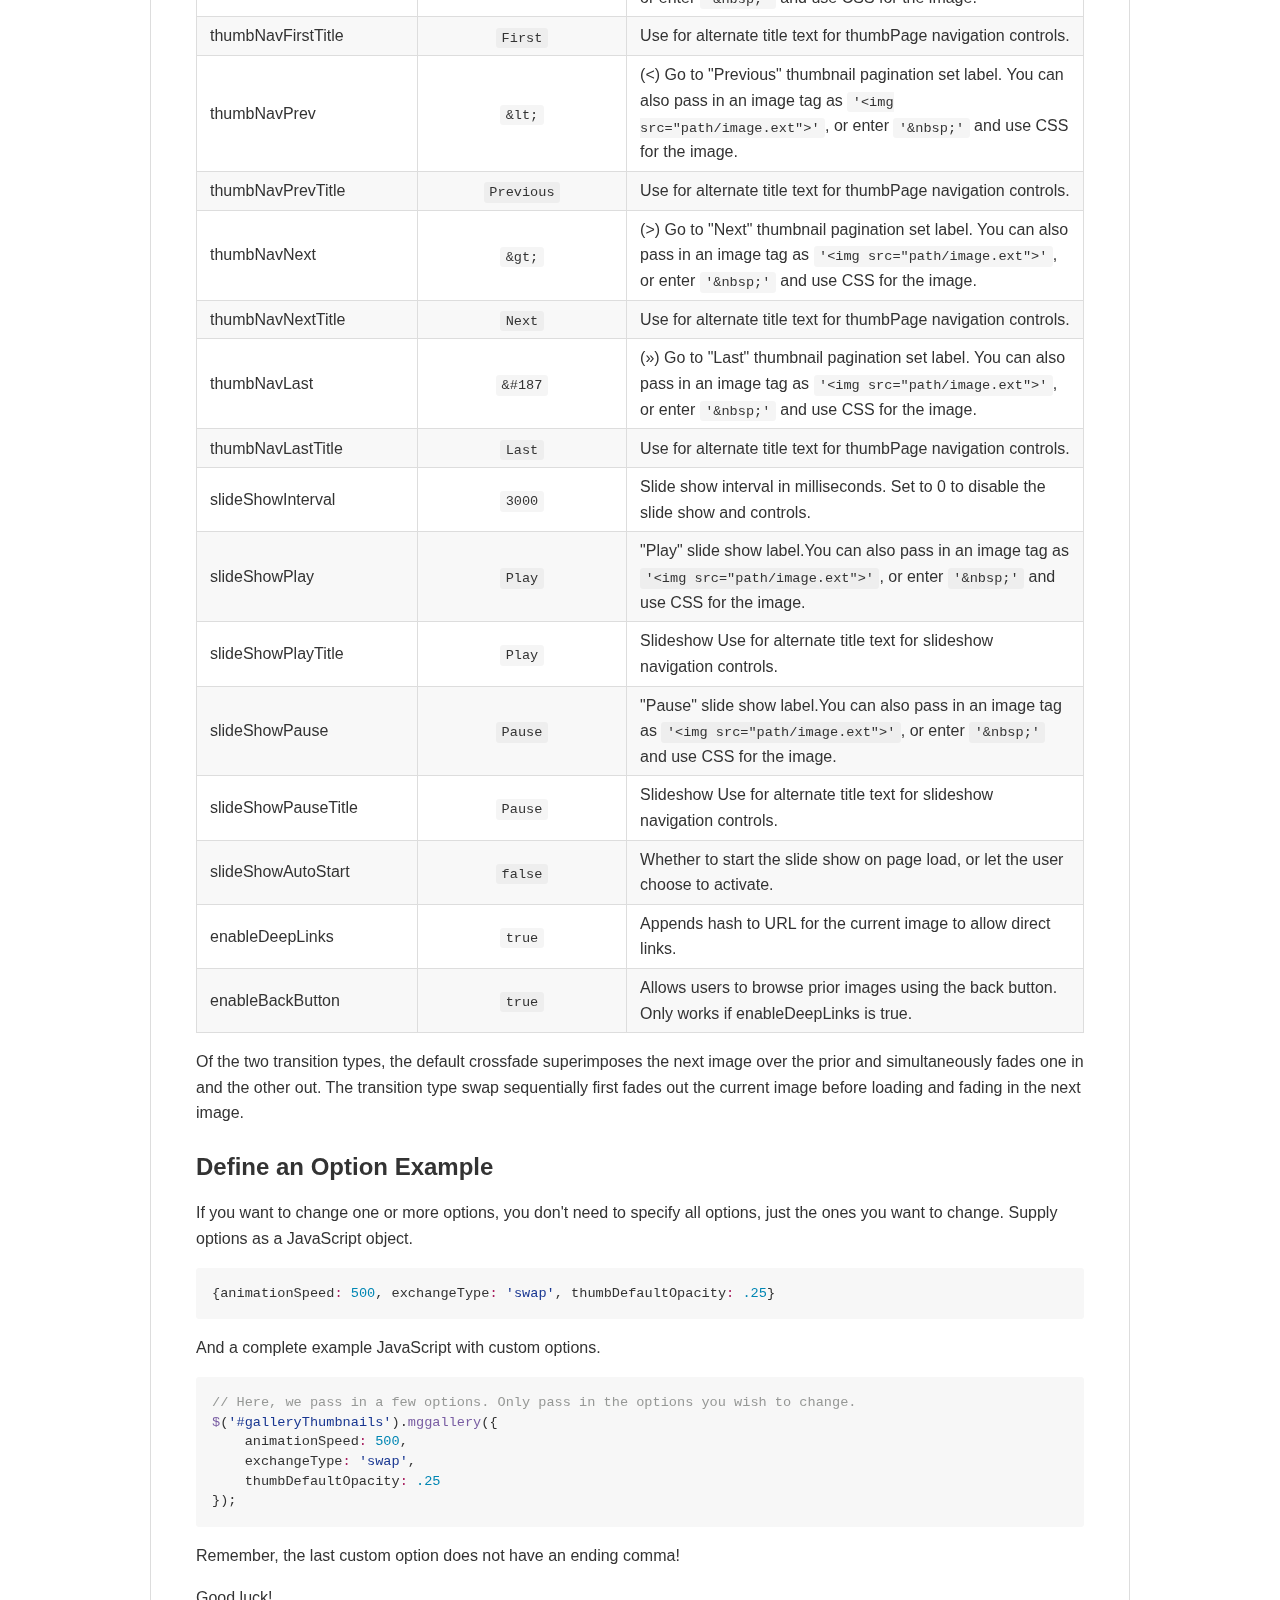
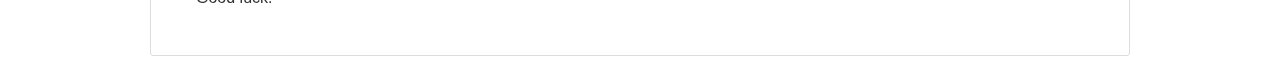
==== commit 4c0533eb: "Modified readme" ====
--- a/index.html
+++ b/index.html
@@ -721,7 +721,7 @@
   position: relative;
   border-color: #4078c0;
 }
-</style><title>README</title></head><body><article class="markdown-body"><h1>
+</style><title>MG Gallery</title></head><body><article class="markdown-body"><h1>
 <a id="user-content-mg-gallery-jquery-plugin" class="anchor" href="#mg-gallery-jquery-plugin" aria-hidden="true"><span aria-hidden="true" class="octicon octicon-link"></span></a>MG Gallery jQuery Plugin</h1>
 
 <p>The MG Gallery jQuery Plugin is a full featured image gallery that includes:</p>
@@ -747,8 +747,8 @@
 <a id="user-content-view-demo" class="anchor" href="#view-demo" aria-hidden="true"><span aria-hidden="true" class="octicon octicon-link"></span></a>View Demo</h2>
 
 <ul>
-<li><a href="http://www.wolfmoritz.com/examples/jquery/mggallery/MGGalleryPlugin/crossfade.html">Default Crossfade Installation</a></li>
-<li><a href="http://www.wolfmoritz.com/examples/jquery/mggallery/MGGalleryPlugin/swap.html">Swap Transition Installation With Thumbnail Strip at Top</a></li>
+<li><a href="crossfade.html">Default Crossfade Installation</a></li>
+<li><a href="swap.html">Swap Transition Installation With Thumbnail Strip at Top</a></li>
 </ul>
 
 <h2>
@@ -807,7 +807,7 @@
 <h3>
 <a id="user-content-initialize-the-gallery" class="anchor" href="#initialize-the-gallery" aria-hidden="true"><span aria-hidden="true" class="octicon octicon-link"></span></a>Initialize the Gallery</h3>
 
-<p>In your footer below the jQuery and MG Gallery scipts, reference the MG Gallery plugin <code>$('#galleryThumbnails').mggallery();</code>.</p>
+<p>In your footer below the jQuery and MG Gallery scipts, reference the MG Gallery plugin.</p>
 
 <div class="highlight highlight-source-js"><pre><span class="pl-k">&lt;</span>script type<span class="pl-k">=</span><span class="pl-s"><span class="pl-pds">"</span>text/javascript<span class="pl-pds">"</span></span><span class="pl-k">&gt;</span>
     <span class="pl-en">$</span>(<span class="pl-s"><span class="pl-pds">'</span>#galleryThumbnails<span class="pl-pds">'</span></span>).<span class="pl-en">mggallery</span>();
@@ -985,4 +985,4 @@
 <p>Remember, the last custom option does not have an ending comma!</p>
 
 <p>Good luck!</p>
-</article></body></html>+</article></body></html>
